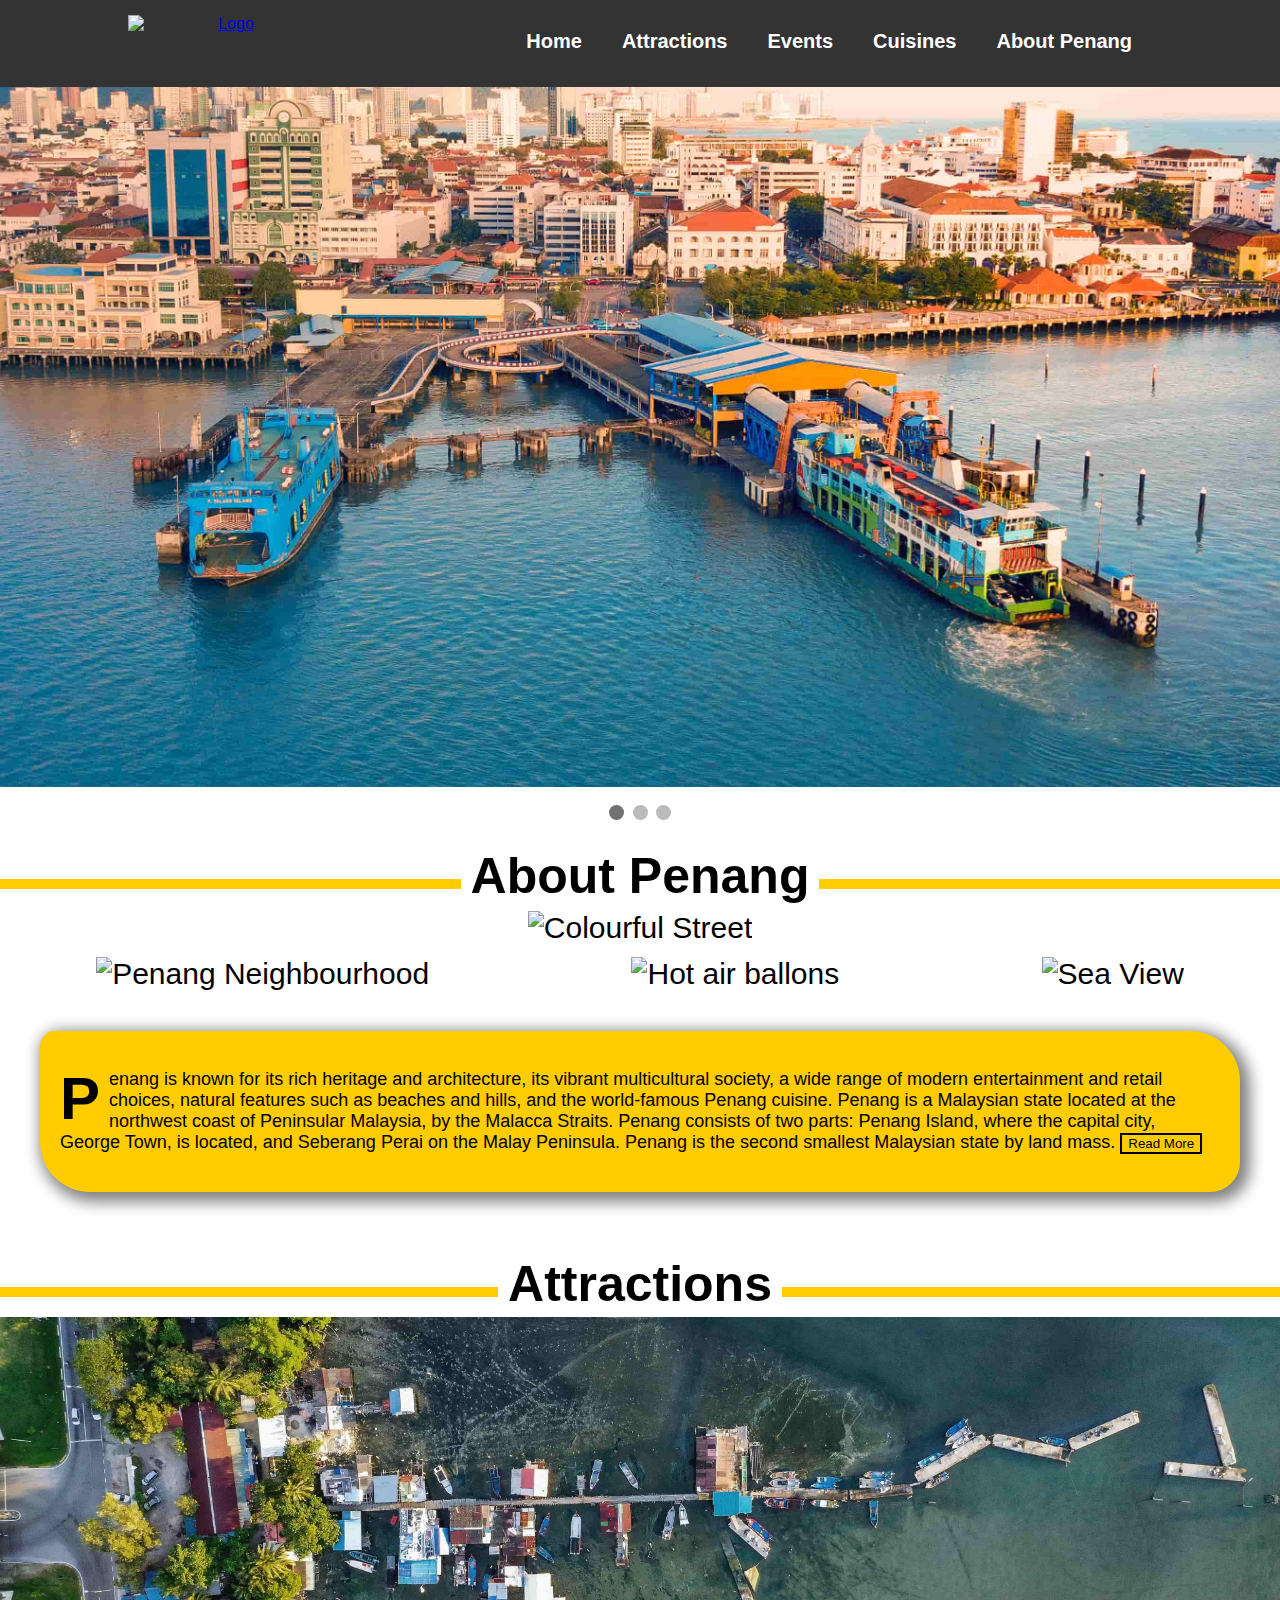
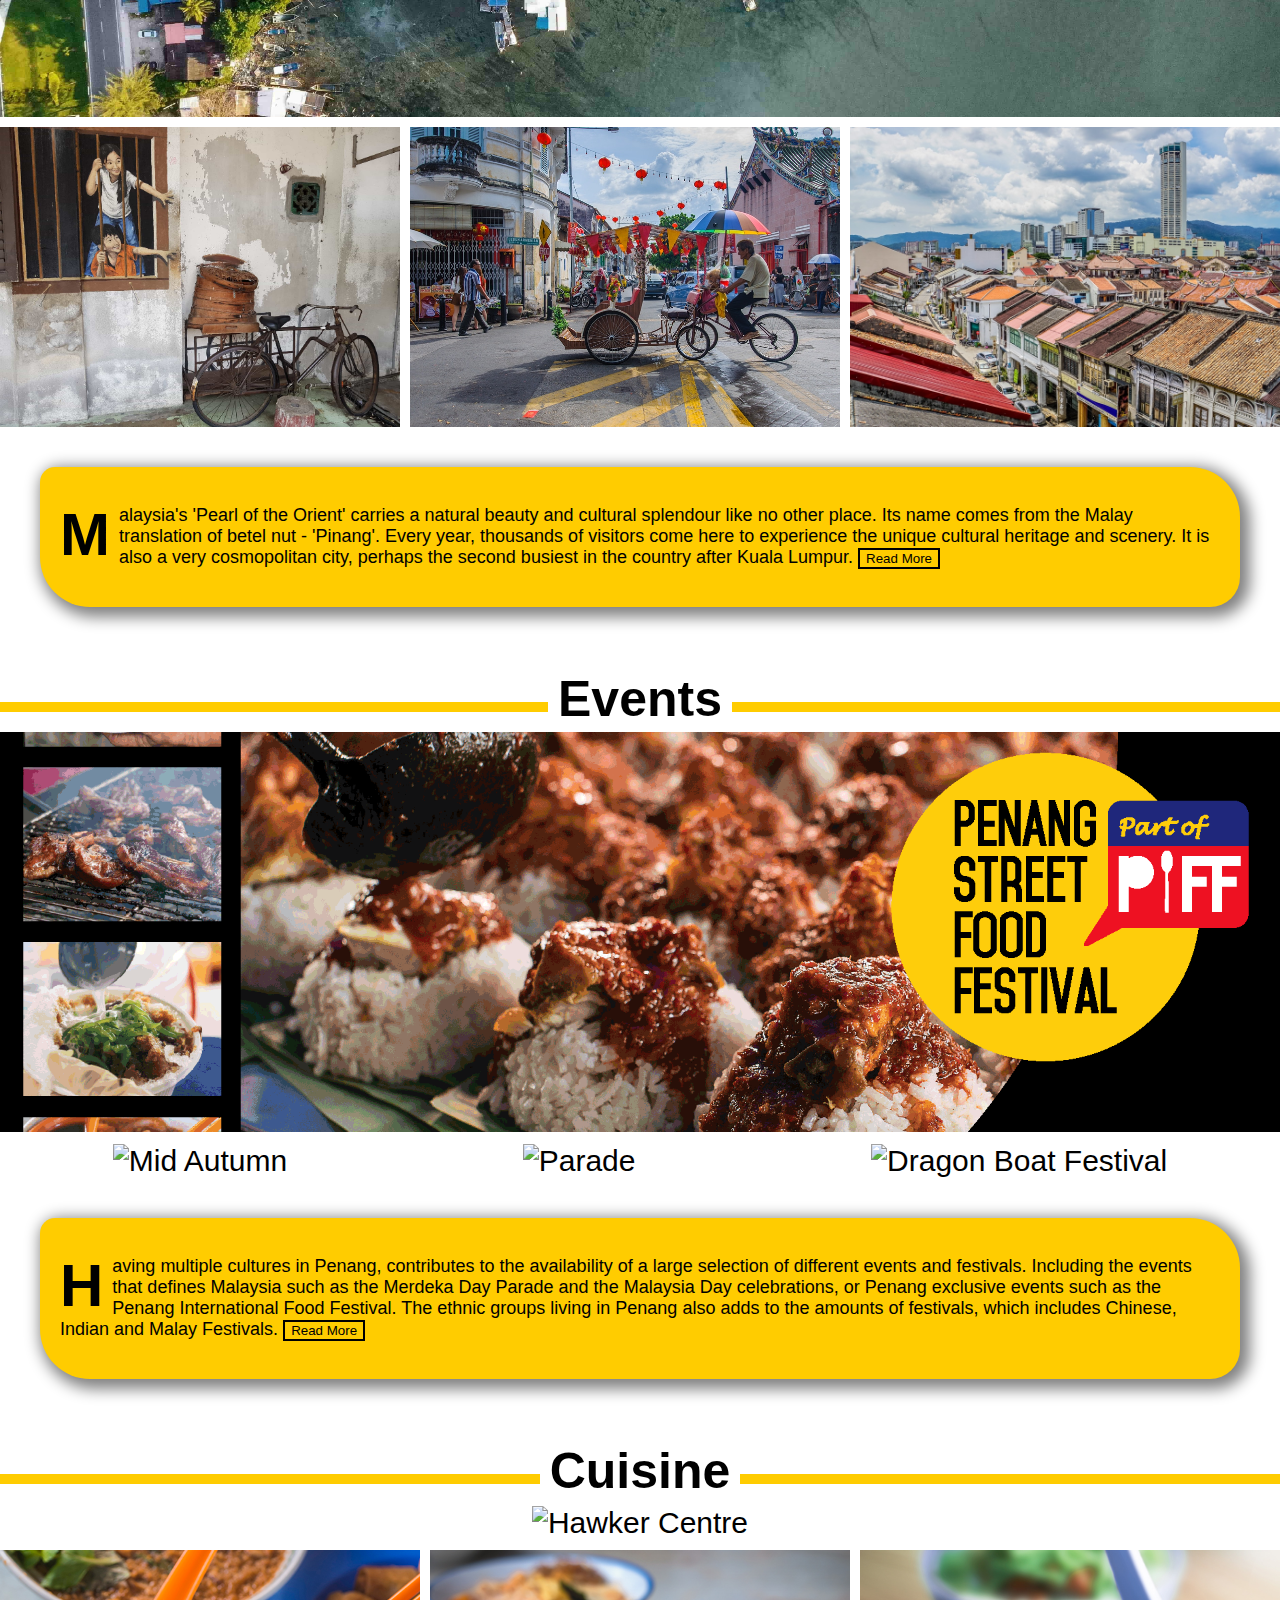
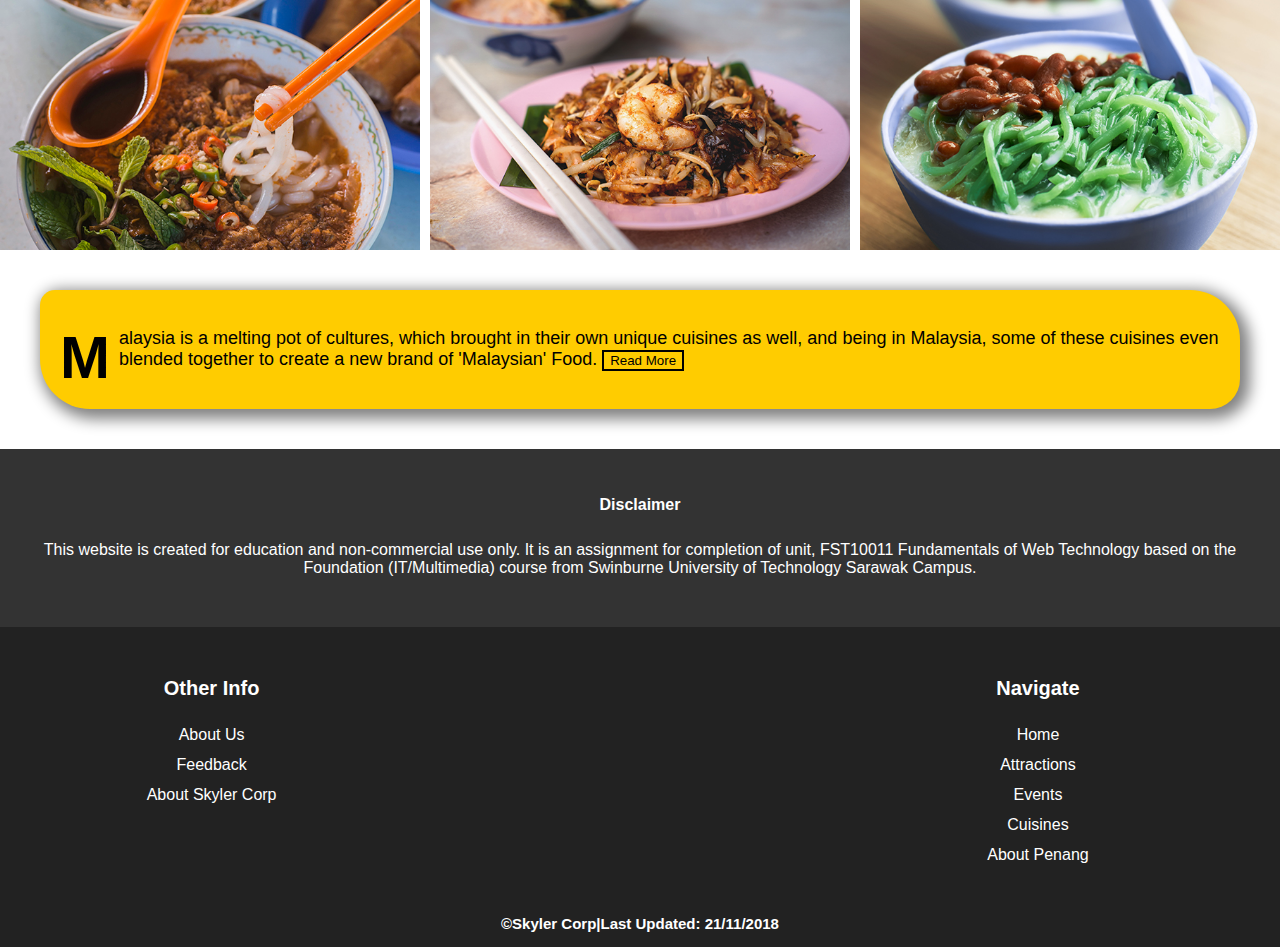
==== Web Assignment/index.html @ c145edc9 "change images and styling" ====
<!DOCTYPE html>
<html lang="en">

<head>
    <!-- Description: FST10011 Fundamentals of Web Technology: Web Development Assignments -->
    <!-- Authors: Khaw Wei Jin, Mozes Ong, Wong Jun Jie -->
    <!-- Date: -->
    <!-- Validated: -->

    <meta charset="utf-8">
    <meta name="author" content="Khaw Wei Jin, Mozes Ong, Wong Jun Jie">
    <meta name="description" content="">
    <meta name="keywords" content="">
    <title>Penang Global Tourism</title>
    <link rel="stylesheet" type="text/css" href="style.css">
</head>

<body>
    <header>
        <div class="nav_container">
            <div class="logo_container">
                <a href="index.html">
                    <img src="images/logo.png" alt="Logo" class="logo">
                </a>
            </div>
            <nav>
                <ul>
                    <li><a href="index.html">Home</a></li>
                    <li><a href="attractions.html">Attractions</a></li>
                    <li><a href="events.html">Events</a></li>
                    <li><a href="cuisine.html">Cuisines</a></li>
                    <li><a href="about_penang.html">About Penang</a></li>
                </ul>
            </nav>
        </div>
    </header>
    <article>
        <div class="slideshow-container">

            <div class="mySlides fade">
                <img src="images/DJI_0076-HDR (1)-min (1).jpg" alt="Penang Banner" class="slide_image">
            </div>

            <div class="mySlides fade">
                <img src="images/Komtar sunset  (1 of 1)-min (1).jpg" alt="penang bridge" class="slide_image">
            </div>

            <div class="mySlides fade">
                <img src="images/tze-han-1154060-unsplash.jpg" alt="drone view" class="slide_image">
            </div>

        </div>
        <br>

        <div style="text-align:center">
            <span class="dot"></span>
            <span class="dot"></span>
            <span class="dot"></span>
        </div>


        <!-- ABOUT PENANG -->

        <div>
            <h1 class="headingLine"><span>About Penang</span></h1>
        </div>

        <!-- Grid: -->
        <div class="grid-container">
            <div class="item1">
                <img src="images/colorful.jpg" alt="Colourful Street" class="banner_image">
            </div>
            <div class="item2">
                <img src="images/Penang%20Neighbourhood.jpg" alt="Penang Neighbourhood" class="banner_image2">
            </div>
            <div class="item2">
                <img src="images/Hot%20Air%20Balloons.jpg" alt="Hot air ballons" class="banner_image2">
            </div>
            <div class="item2">
                <img src="images/Sea%20View.jpg" alt="Sea View" class="banner_image2">
            </div>

        </div>

        <div class="about_penang_text_container">
            <div class="about_penang_text">
                <p>
                    Penang is known for its rich heritage and architecture, its vibrant multicultural society, a wide range of modern entertainment and retail choices, natural features such as beaches and hills, and the world-famous Penang cuisine. Penang is a Malaysian state located at the northwest coast of Peninsular Malaysia, by the Malacca Straits. Penang consists of two parts: Penang Island, where the capital city, George Town, is located, and Seberang Perai on the Malay Peninsula. Penang is the second smallest Malaysian state by land mass.
                    <!-- <a href="about_penang.html"><em>Read More...</em></a>-->

                    <a href="about_penang.html">
                        <button class="button button1">Read More</button>
                    </a>
                </p>
            </div>

        </div>




        <!-- ATTRACTIONS -->

        <div>
            <h1 class="headingLine"><span>Attractions</span></h1>
        </div>



        <!-- Grid: -->
        <div class="grid-container">
            <div class="item1">
                <img src="images/tze-han-1154060-unsplash.jpg" alt="Dock View" class="banner_image">
            </div>
            <div class="item2">
                <img src="images/Street%20art%20kids.jpg" alt="Street Art" class="banner_image2">
            </div>
            <div class="item2">
                <img src="images/Trishaw.jpg" alt="Trishaw" class="banner_image2">
            </div>
            <div class="item2">
                <img src="images/george-town-georgetown-old-town-penang-island-malaysia-30.jpg" alt="City View" class="banner_image2">
            </div>

        </div>



        <div class="about_penang_text_container">
            <div class="about_penang_text">
                <p>
                    Malaysia's 'Pearl of the Orient' carries a natural beauty and cultural splendour like no other place. Its name comes from the Malay translation of betel nut - 'Pinang'. Every year, thousands of visitors come here to experience the unique cultural heritage and scenery. It is also a very cosmopolitan city, perhaps the second busiest in the country after Kuala Lumpur.
                    <!--                    <a href="about_penang.html"><em>Read More...</em></a>-->

                    <a href="attractions.html">
                        <button class="button button1">Read More</button>
                    </a>


                </p>
            </div>
        </div>
        <!-- Events -->
        <div>
            <h1 class="headingLine"><span>Events</span></h1>
        </div>
        <!-- Grid: -->
        <div class="grid-container">
            <div class="item1">
                <img src="images/PIFF.jpg" alt="PIFF" class="banner_image">
            </div>
            <div class="item2">
                <img src="images/midautumn4.jpg" alt="Mid Autumn" class="banner_image2">
            </div>
            <div class="item2">
                <img src="images/pgmain_18a_3008_pbh_1.JPG" alt="Parade" class="banner_image2">
            </div>
            <div class="item2">
                <img src="images/Penang-International-Dragon-Boat-Festival_WEB-1.jpg" alt="Dragon Boat Festival" class="banner_image2">
            </div>

        </div>



        <div class="about_penang_text_container">
            <div class="about_penang_text">
                <p>
                    Having multiple cultures in Penang, contributes to the availability of a large selection of different events and festivals. Including the events that defines Malaysia such as the Merdeka Day Parade and the Malaysia Day celebrations, or Penang exclusive events such as the Penang International Food Festival. The ethnic groups living in Penang also adds to the amounts of festivals, which includes Chinese, Indian and Malay Festivals.
                    <!--                    <a href="about_penang.html"><em>Read More...</em></a>-->

                    <a href="events.html">
                        <button class="button button1">Read More</button>
                    </a>


                </p>
            </div>
        </div>
        <!-- Cuisine -->
        <div>
            <h1 class="headingLine"><span>Cuisine</span></h1>
        </div>
        <!-- Grid: -->
        <div class="grid-container">
            <div class="item1">
                <img src="images/gurney-drive-street-food-penang-59e9aa52d088c00011c80b3e.jpg" alt="Hawker Centre" class="banner_image">
            </div>
            <div class="item2">
                <img src="images/Penang_FoodLifestyle_FB_AssamLaksa.jpg" alt="Asam Laksa" class="banner_image2">
            </div>
            <div class="item2">
                <img src="images/Penang_FoodLifestyle_FB_CharKueyTeow.jpg" alt="CharKueyTeow" class="banner_image2">
            </div>
            <div class="item2">
                <img src="images/Penang_FoodLifestyle_FB_Chendol.jpg" alt="Cendol" class="banner_image2">
            </div>
        </div>



        <div class="about_penang_text_container">
            <div class="about_penang_text">
                <p>
                    Malaysia is a melting pot of cultures, which brought in their own unique cuisines as well, and being in Malaysia, some of these cuisines even blended together to create a new brand of 'Malaysian' Food.
                    <a href="cuisine.html">
                        <button class="button button1">Read More</button>
                    </a>


                </p>
            </div>
        </div>

        <script>
            var slideIndex = 0;
            showSlides();

            function showSlides() {
                var i;
                var slides = document.getElementsByClassName("mySlides");
                var dots = document.getElementsByClassName("dot");
                for (i = 0; i < slides.length; i++) {
                    slides[i].style.display = "none";
                }
                slideIndex++;
                if (slideIndex > slides.length) {
                    slideIndex = 1
                }
                for (i = 0; i < dots.length; i++) {
                    dots[i].className = dots[i].className.replace(" active", "");
                }
                slides[slideIndex - 1].style.display = "block";
                dots[slideIndex - 1].className += " active";
                setTimeout(showSlides, 2000); // Change image every 2 seconds
            }

        </script>


    </article>
    <div class="disclaimer">
        <h5>Disclaimer</h5>
        <p class="disclaimer">
            This website is created for education and non-commercial use only.
            It is an assignment for completion of unit,
            FST10011 Fundamentals of Web Technology based on the Foundation (IT/Multimedia) course from Swinburne University of Technology Sarawak Campus.
        </p>
    </div>
    <footer>
        <div class="footer-grid">
            <div class="footeritem1">
                <p>Other Info</p>
                <ul class="toes">
                    <li><a href="about.html">About Us</a></li>
                    <li><a href="feedback.html">Feedback</a></li>
                    <li><a href="skyler_corp.html">About Skyler Corp</a></li>
                </ul>
            </div>
            <div class="footeritem2">
                <p>Navigate</p>
                <ul class="foot">
                    <li><a href="index.html">Home</a></li>
                    <li><a href="attractions.html">Attractions</a></li>
                    <li><a href="events.html">Events</a></li>
                    <li><a href="cuisine.html">Cuisines</a></li>
                    <li><a href="about_penang.html">About Penang</a></li>
                </ul>
            </div>
        </div>
        <p class="copyright">&copy;Skyler Corp|Last Updated: 21/11/2018</p>
    </footer>
</body>

</html>
---- Web Assignment/style.css ----
@font-face {
    font-family: Raleway;
    src: url(fonts/Raleway-Regular.ttf);
}

body {
    margin: 0;
    padding: 0;
    background-color: white;
    color: black;
    overflow-x: hidden;
    font-family: Raleway, sans-serif;

}

p.about {
    margin-left: 20px;
    margin-right: 20px;
}

nav a {
    color: black;
    text-decoration: none;
    font-weight: bold;
}

/*Disclaimer*/
h5 {
    text-align: center;
    color: white;
    font-size: 16px;
}

p.disclaimer {
    text-align: center;
    margin: 0 20px;
    color: white;
}
div.disclaimer{
    background-color: #333;
    padding: 20px;
    padding-bottom: 50px;
}
/* NAV BAR */
header {}


/* TITLE */
.headingLine {
    width: 100%;
    text-align: center;
    border-bottom: 10px solid #ffcc00;
    line-height: 0.1em;
    margin: 10px 0 20px;
    padding-top: 40px;
}

h1 span {
    background: #fff;
    padding: 0 10px;
}



.nav_container {
    /*    padding: 10px;*/
    /*    align-content: center;*/
    align-items: center;
    /*    text-align: center;*/
    /*  background-color: yellow;*/
    background-color: #333;
    margin: auto;
    text-align: center;
    width: 100%;
    padding-left: 10%;
    padding-right: 10%;
    display: block;

    /*
    padding-left: 100px;
    padding-right: 100px;
*/
}

.logo_container {
    padding-top: 15px;
    margin: auto;
    float: left;
    width: 20%;
    /*    padding-left: 250px;*/
    /*    text-align: center;*/
}

/*
.nav_list{
    width: 50%; 
}
*/
.logo {
    width: 200px;
    text-align: center;
    display: block;
}

nav {
    padding-top: 10px;
    /*    padding: 20px;*/
    /*    width: 100%;*/
    height: auto;
    /*    margin: 0 auto;*/
    list-style: none;
    /*    text-align: center;*/
    /*    background-color: #333;*/
    text-align: right;

}

nav ul {
    display: inline-block;
    list-style-type: none;
    margin: 0;
    padding-bottom: 10px;
    overflow: hidden;
    display: inline-block;
    /*    width: 80%;*/
    text-align: center;
    /*    background-color: aqua;*/
    /*    background-color: #333;*/
}

nav li {
    float: left;
    align-self: stretch;
    margin: 0 auto;
    text-align: center;
    font-size: 20px;
}

nav li a {
    display: block;
    color: white;
    text-align: center;
    padding: 20px;
    text-decoration: none;
    /*    align-self: stretch;*/
}

/* Change the link color to #111 (black) on hover */
nav li a:hover {
    color: #ffcc00;
    background-color: #333;
}

/************ Slideshow **********/
* {
    box-sizing: border-box;
}



.mySlides {
    display: none;
}

img {
    vertical-align: middle;
}

/* Slideshow container */
.slideshow-container {
    display: inline-block;
    /*    display: block;*/
    max-width: 100000px;
    /*    position: inherit;*/
    /*    position: relative;*/
    margin: auto;
/*    height: 90%;*/

}

/* Caption text */
.text {
    color: #f2f2f2;
    font-size: 15px;
    padding: 8px 12px;
    position: absolute;
    bottom: 8px;
    width: 100%;
    text-align: center;
}

/* Number text (1/3 etc) */
.numbertext {
    color: #f2f2f2;
    font-size: 12px;
    padding: 8px 12px;
    position: absolute;
    top: 0;
}

/* The dots/bullets/indicators */
.dot {
    height: 15px;
    width: 15px;
    margin: 0 2px;
    background-color: #bbb;
    border-radius: 50%;
    display: inline-block;
    transition: background-color 0.6s ease;
}

.active {
    background-color: #717171;
}

/* Fading animation */
/*
.fade {
    -webkit-animation-name: fade;
    -webkit-animation-duration: 1.5s;
    animation-name: fade;
    animation-duration: 1.5s;
}
*/

@-webkit-keyframes fade {
    from {
        opacity: .4
    }

    to {
        opacity: 1
    }
}

@keyframes fade {
    from {
        opacity: .4
    }

    to {
        opacity: 1
    }
}

/* On smaller screens, decrease text size */
@media only screen and (max-width: 300px) {
    .text {
        font-size: 11px
    }
}


.slideshow-container {
    width: 100%;
    height: auto;
    display: block;
}

.slide_image {
    width: 100%;
    height: 700px;
    object-fit: cover;
}

.banner_image {
    position: relative;
    width: 100%;
    height: 400px;
    object-fit: cover;

}

.banner_image2 {
    position: relative;
    width: 100%;
    height: 300px;
    object-fit: cover;
}


/*ABOUT PENANG STYPE*/
div h1 {
    text-align: center;
    text-decoration-color: gray;
    font-size: 50px;
}
ul.funfact{
    font-size: 20px;
    line-height: 30px;
}
/*GRID CSS*/
.grid-container {
    display: grid;
    grid-template-columns: auto auto auto;
    grid-gap: 10px;
    /*  background-color: #2196F3;*/

}

.grid-container > div {
    background-color: rgba(255, 255, 255, 0.8);
    text-align: center;
    font-size: 30px;
}

.item1 {
    grid-column-start: 1;
    grid-column-end: 4;
}

/*image collage*/
.row {
    display: flex;
    flex-wrap: wrap;
    padding: 0 4px;
}

/* Create two equal columns that sits next to each other */
.column {
    flex: 50%;
    padding: 0 4px;
}

.column img {
    margin-top: 8px;
    vertical-align: middle;
}

/*Dropcap about Penang paragraph*/
.about_penang_text p:first-letter {
    float: left;
    font-size: 60px;
    line-height: 1;
    font-weight: bold;
    margin-right: 9px;
}

.about_penang_text p {
    font-size: 18px;
}


.about_penang_text_container {
    padding: 40px;
}

.button1 {
    background-color: #ffcc00;
    color: black;
    border: 2px solid black;
}

.button1:hover {
    background-color: #4885ed;
    color: white;
}



.about_penang_text {
    border-radius: 15px 50px 30px;
    background: #ffcc00;
    padding: 20px;
    margin: auto;
    box-shadow: 5px 5px 15px 5px grey;
}


/*ABOUT
PENANG PAGE*/


.parent_container {
    width: 100%;
    padding-top: 20px;
    padding: 50px;



}

.heading_text {
    text-align: left;
    font-size: 100px;
    font-weight: bold;
    float: left;
    background-color: white;
    padding: 0;
}




.about_penang_text_container_about_page :first-letter {
    clear: both;
    float: left;
    font-size: 1px;
    line-height: 100px;
    font-weight: bold;
    margin-right: 9px;
}

.about_penang_text_container_about_page {
    padding: 5%;
    clear: both;
    line-height: 30px;

}

/*
p.about_penang {
    margin-left: 20%;
    margin-right: 20%;
}
*/

/*Awards Page*/

figure.awardpage {
    text-align: center;
}



/****** THIS IS GENERAL STYLING ******/
.general-heading-style {
    width: 100%;
    text-align: center;
    border-bottom: 10px solid #ffcc00;
    line-height: 0.1em;
    margin: 10px 0 20px;
    font-family: Raleway;
    padding-top: 40px;
}

.general-heading-style span {
    background: #fff;
    padding: 0 10px;
    font-size: 3.5vw;
}


.general-heading-style2 {
    width: 100%;
    text-align: center;
    border-bottom: 10px solid #ffcc00;
    line-height: 0.1em;
    margin: 10px 0 20px;
    font-family: Raleway, sans-serif;
    padding-top: 40px;
}

.general-heading-style2 span {
    background: #fff;
    padding: 0 10px;
    font-size: 3vw;
}


.general-image {
    display: block;
    margin-left: auto;
    margin-right: auto;
    width: 50%;

}



.general-text-container {
    padding: 40px;
}


.general-text-content {
    border-radius: 15px 50px 30px;
    background: #ffcc00;
    padding: 20px;
    margin: auto;
    box-shadow: 5px 5px 15px 5px grey;
}

.general-text-content p {
    font-size: 20px;
    line-height: 30px
}







/****** END OF GENERAL STYLING ******/







/*

Landmark
img.landmark {
    padding: 5px;
    width: 500px;
}

article.landmark {
    margin-left: 10%;
    margin-right: 10%;
}
*/

/*Feedback Form*/
form{
    font-family: Roboto, sans-serif;
}
div.container {
    background-color: white;
}

article.feedback {
    margin-left: 10%;
    margin-right: 10%;
    background-color: white;
}

legend {
    font-size: 20px;
    color: black;
}

legend,
label {
    font-weight: bold;
}

fieldset {
    margin-bottom: 30px;
    border: 2px solid black;
}

td,
th {
    padding-right: 20px;
}

.slider {
    width: 100%;
}

input[type=text],
select,
textarea {
    width: 100%;
    /* Full width */
    padding: 12px;
    /* Some padding */
    border: 1px solid #ccc;
    /* Gray border */
    border-radius: 4px;
    /* Rounded borders */
    box-sizing: border-box;
    /* Make sure that padding and width stays in place */
    margin-top: 6px;
    /* Add a top margin */
    margin-bottom: 16px;
    /* Bottom margin */
    resize: vertical;
    /* Allow the user to vertically resize the textarea (not horizontally) */
}


input[type=submit] {
    background-color: #ffcc00;
    color: black;
    padding: 12px 20px;
    border: none;
    border-radius: 4px;
    cursor: pointer;
}


input[type=submit]:hover {
    background-color: #ffcc00;
}


.container {
    border-radius: 5px;
    background-color: #f2f2f2;
    padding: 20px;
}

/*About Us*/
img.tourism {
    text-align: center;
    padding: 5px;
    width: 500px;
}

article.tourism {
    margin-left: 20%;
    margin-right: 20%;
}

/*Skyler Corp */

.members-grid {
    display: grid;
    grid-template-columns: auto auto auto;
    grid-gap: 10px;
    /*    background-color: #2196F3;*/
    padding: 10px;
}

.members-grid > div {
    /*    background-color: rgba(255, 255, 255, 0.8);*/
    text-align: center;
    padding: 20px 0;
    font-size: 30px;
}

.image-member {
    position: relative;
    width: 55%;
/*    height: 20%;*/
    object-fit: cover;
    border-radius: 50%;
}

.member-name {
    font-size: 20px;
    font-weight: bold;
}

.member-description {
    font-size: 15px;
}

/*Table for About Penang*/
table.about_penang {
    margin: auto;
    text-align: center;
    border-collapse: collapse;

}

table.about_penang,
th.about_penang,
td.about_penang {
    border: 2px solid black;
}

th.about_penang,
td.about_penang {
    padding: 5px;
}

th.about_penang {
    background-color: #ffcc00;
    color: black;
}

td.about_penang {
    background-color: #222222;
    color: white;
}

/*All Footer RELATED PLEASE PUT HERE*/
footer h5 {
    color: black;
}


footer {
    background-color: #222222;
    text-align: center;
    overflow: auto;
    font-size: 20px;
}

.foot {
    font-size: 11px;
    list-style-type: none;
    text-align: center;
    padding: 0px;
    margin: auto;
}

.toes {
    font-size: 11px;
    list-style-type: none;
    text-align: center;
    padding: 0px;
    margin: auto;
}


.footer-grid {
    display: grid;
    grid-template-columns: 32% 32% 32%;
    grid-gap: 10px;
    padding: 10px;
}

.footer-grid > div {
    text-align: center;
    padding: 20px 0;
    font-size: 10px;
    display: inline-block;
}

.footeritem1 {
    grid-column-start: 1;
    grid-column-end: 1;
    text-align: center;
}

.footeritem2 {
    grid-column-start: 3;
    grid-column-end: 3;
    text-align: center;
}

footer a {
    color: white;
    text-decoration: none;
    line-height: 30px;
    font-size: 16px;
    list-style-type: disc;
    /*    padding: 10px;*/
}

footer a:hover {
    text-decoration: underline;
    color: #ffcc00;
}



footer p {
    color: white;
    font-family: Raleway, sans-serif;
    font-size: 20px;
    font-weight: bold;
}

.copyright{
    font-size: 15px;
    margin-bottom: 15px;
}
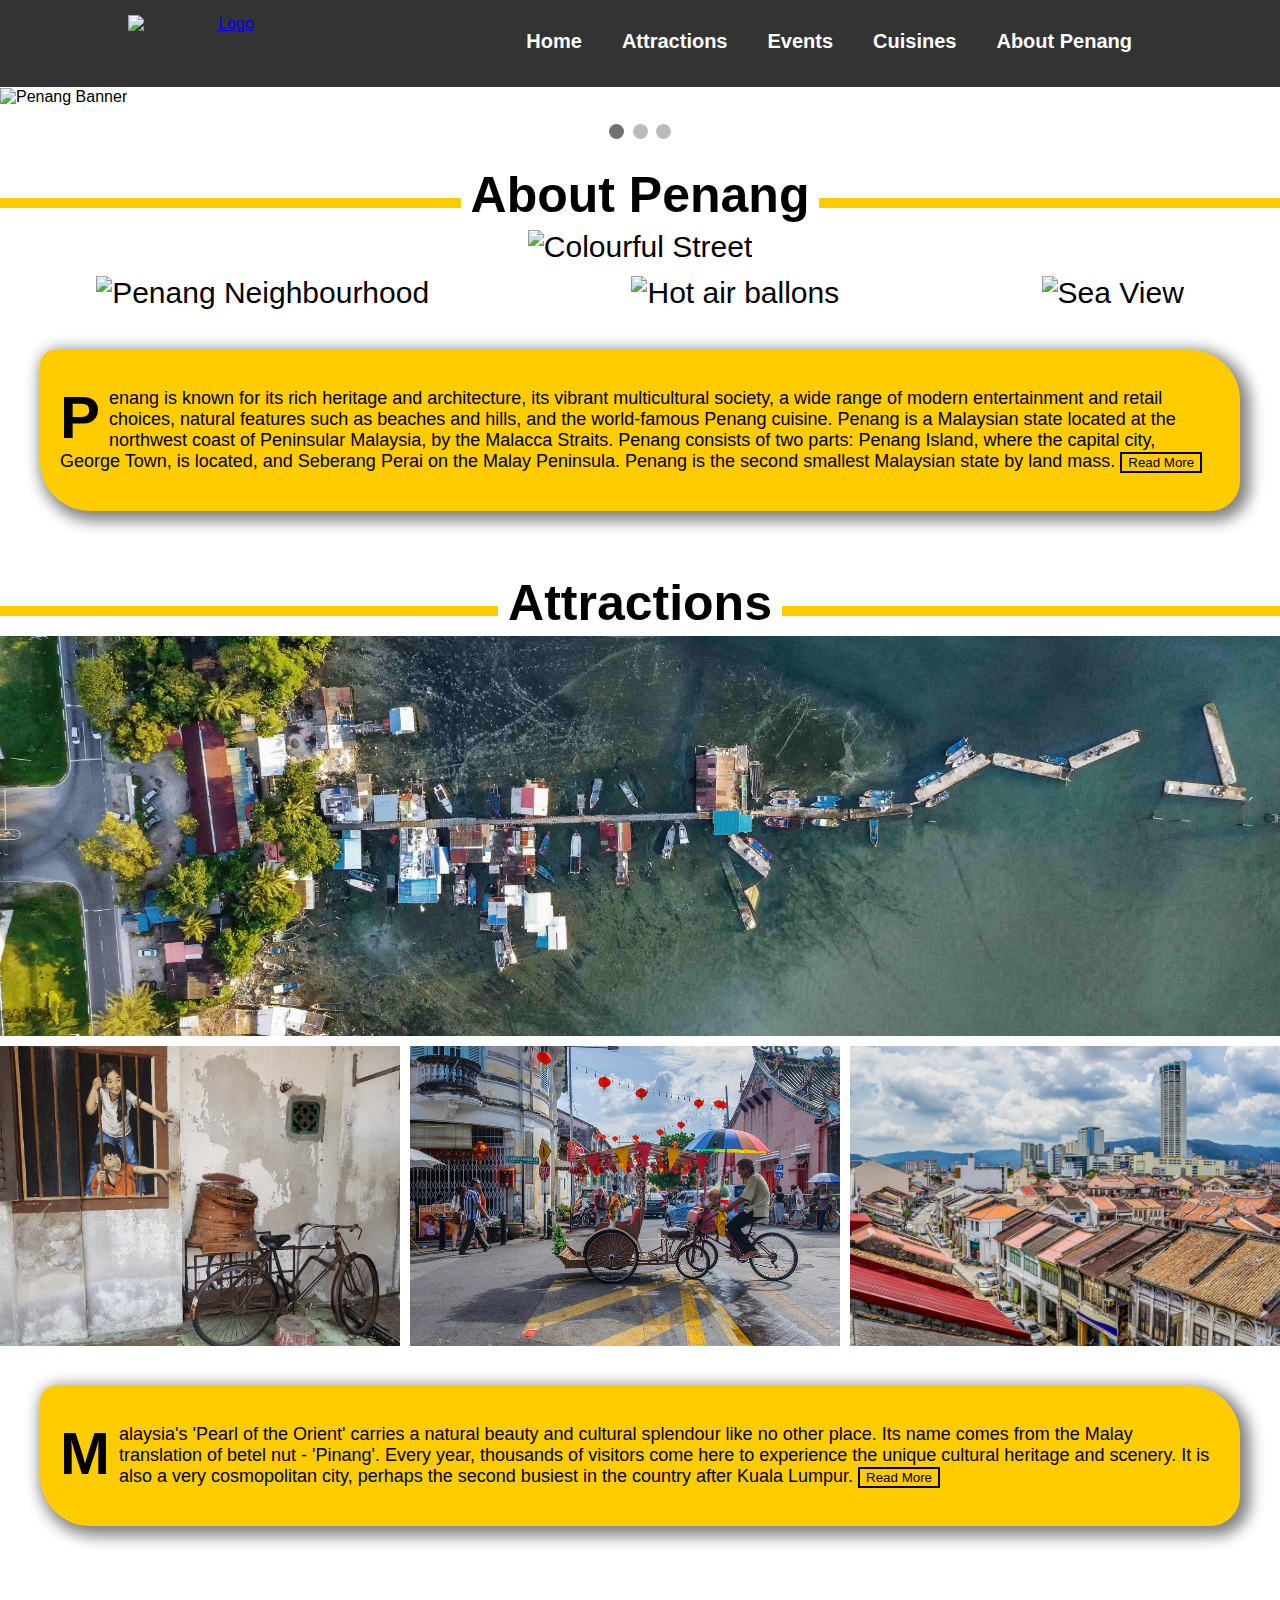
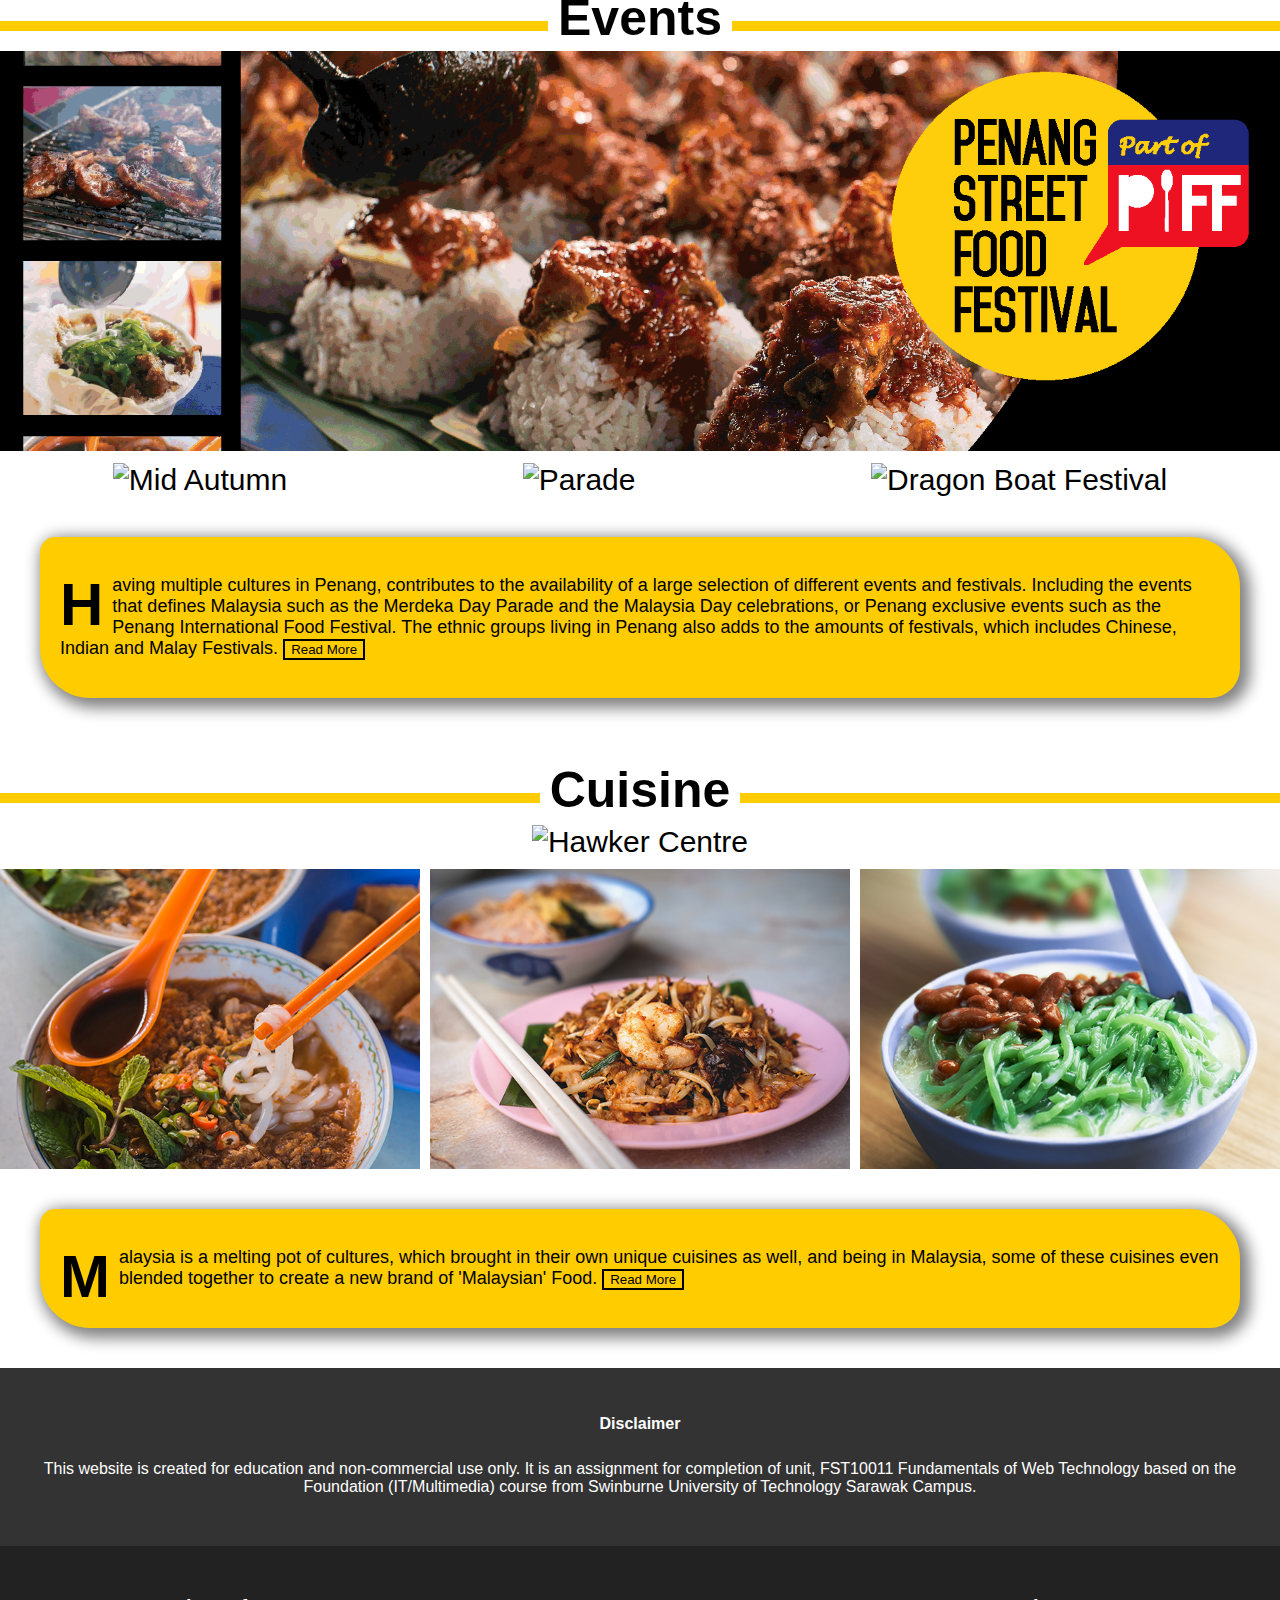
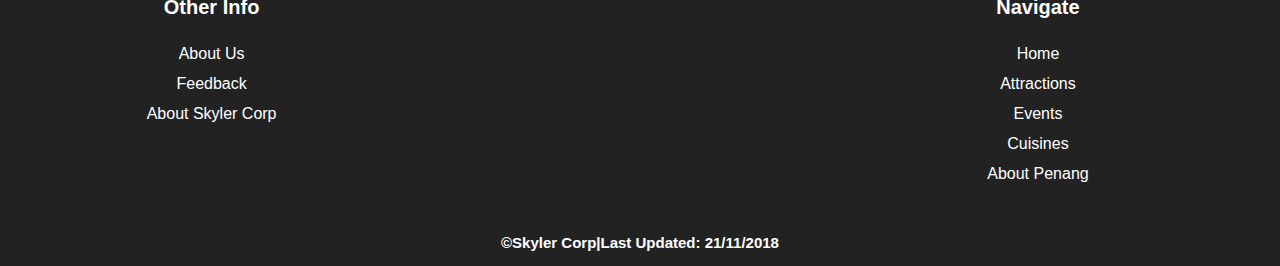
==== commit aba3fba9: "button fix validator" ====
--- a/Web Assignment/index.html
+++ b/Web Assignment/index.html
@@ -38,11 +38,11 @@
         <div class="slideshow-container">
 
             <div class="mySlides fade">
-                <img src="images/DJI_0076-HDR (1)-min (1).jpg" alt="Penang Banner" class="slide_image">
+                <img src="images/DJI_0076-HDR.jpg" alt="Penang Banner" class="slide_image">
             </div>
 
             <div class="mySlides fade">
-                <img src="images/Komtar sunset  (1 of 1)-min (1).jpg" alt="penang bridge" class="slide_image">
+                <img src="images/Komtarsunset.jpg" alt="penang bridge" class="slide_image">
             </div>
 
             <div class="mySlides fade">
@@ -88,9 +88,7 @@
                     Penang is known for its rich heritage and architecture, its vibrant multicultural society, a wide range of modern entertainment and retail choices, natural features such as beaches and hills, and the world-famous Penang cuisine. Penang is a Malaysian state located at the northwest coast of Peninsular Malaysia, by the Malacca Straits. Penang consists of two parts: Penang Island, where the capital city, George Town, is located, and Seberang Perai on the Malay Peninsula. Penang is the second smallest Malaysian state by land mass.
                     <!-- <a href="about_penang.html"><em>Read More...</em></a>-->
 
-                    <a href="about_penang.html">
-                        <button class="button button1">Read More</button>
-                    </a>
+                     <button class="button button1" onclick="location.href='about_penang.html'">Read More</button>
                 </p>
             </div>
 
@@ -132,9 +130,7 @@
                     Malaysia's 'Pearl of the Orient' carries a natural beauty and cultural splendour like no other place. Its name comes from the Malay translation of betel nut - 'Pinang'. Every year, thousands of visitors come here to experience the unique cultural heritage and scenery. It is also a very cosmopolitan city, perhaps the second busiest in the country after Kuala Lumpur.
                     <!--                    <a href="about_penang.html"><em>Read More...</em></a>-->
 
-                    <a href="attractions.html">
-                        <button class="button button1">Read More</button>
-                    </a>
+                     <button class="button button1" onclick="location.href='attractions.html'">Read More</button>
 
 
                 </p>
@@ -169,9 +165,8 @@
                     Having multiple cultures in Penang, contributes to the availability of a large selection of different events and festivals. Including the events that defines Malaysia such as the Merdeka Day Parade and the Malaysia Day celebrations, or Penang exclusive events such as the Penang International Food Festival. The ethnic groups living in Penang also adds to the amounts of festivals, which includes Chinese, Indian and Malay Festivals.
                     <!--                    <a href="about_penang.html"><em>Read More...</em></a>-->
 
-                    <a href="events.html">
-                        <button class="button button1">Read More</button>
-                    </a>
+
+                     <button class="button button1" onclick="location.href='events.html'">Read More</button>
 
 
                 </p>
@@ -203,9 +198,10 @@
             <div class="about_penang_text">
                 <p>
                     Malaysia is a melting pot of cultures, which brought in their own unique cuisines as well, and being in Malaysia, some of these cuisines even blended together to create a new brand of 'Malaysian' Food.
-                    <a href="cuisine.html">
-                        <button class="button button1">Read More</button>
-                    </a>
+
+
+                    <button class="button button1" onclick="location.href='cuisine.html'">Read More</button>
+
 
 
                 </p>
--- a/Web Assignment/style.css
+++ b/Web Assignment/style.css
@@ -22,6 +22,15 @@
     color: black;
     text-decoration: none;
     font-weight: bold;
+}
+p a{
+    color: black;
+    font-weight: bold;
+    text-decoration: none;
+}
+p a:hover{
+    color: red;
+    text-decoration: underline;
 }
 
 /*Disclaimer*/
@@ -355,6 +364,7 @@
     background-color: #4885ed;
     color: white;
 }
+
 
 
 
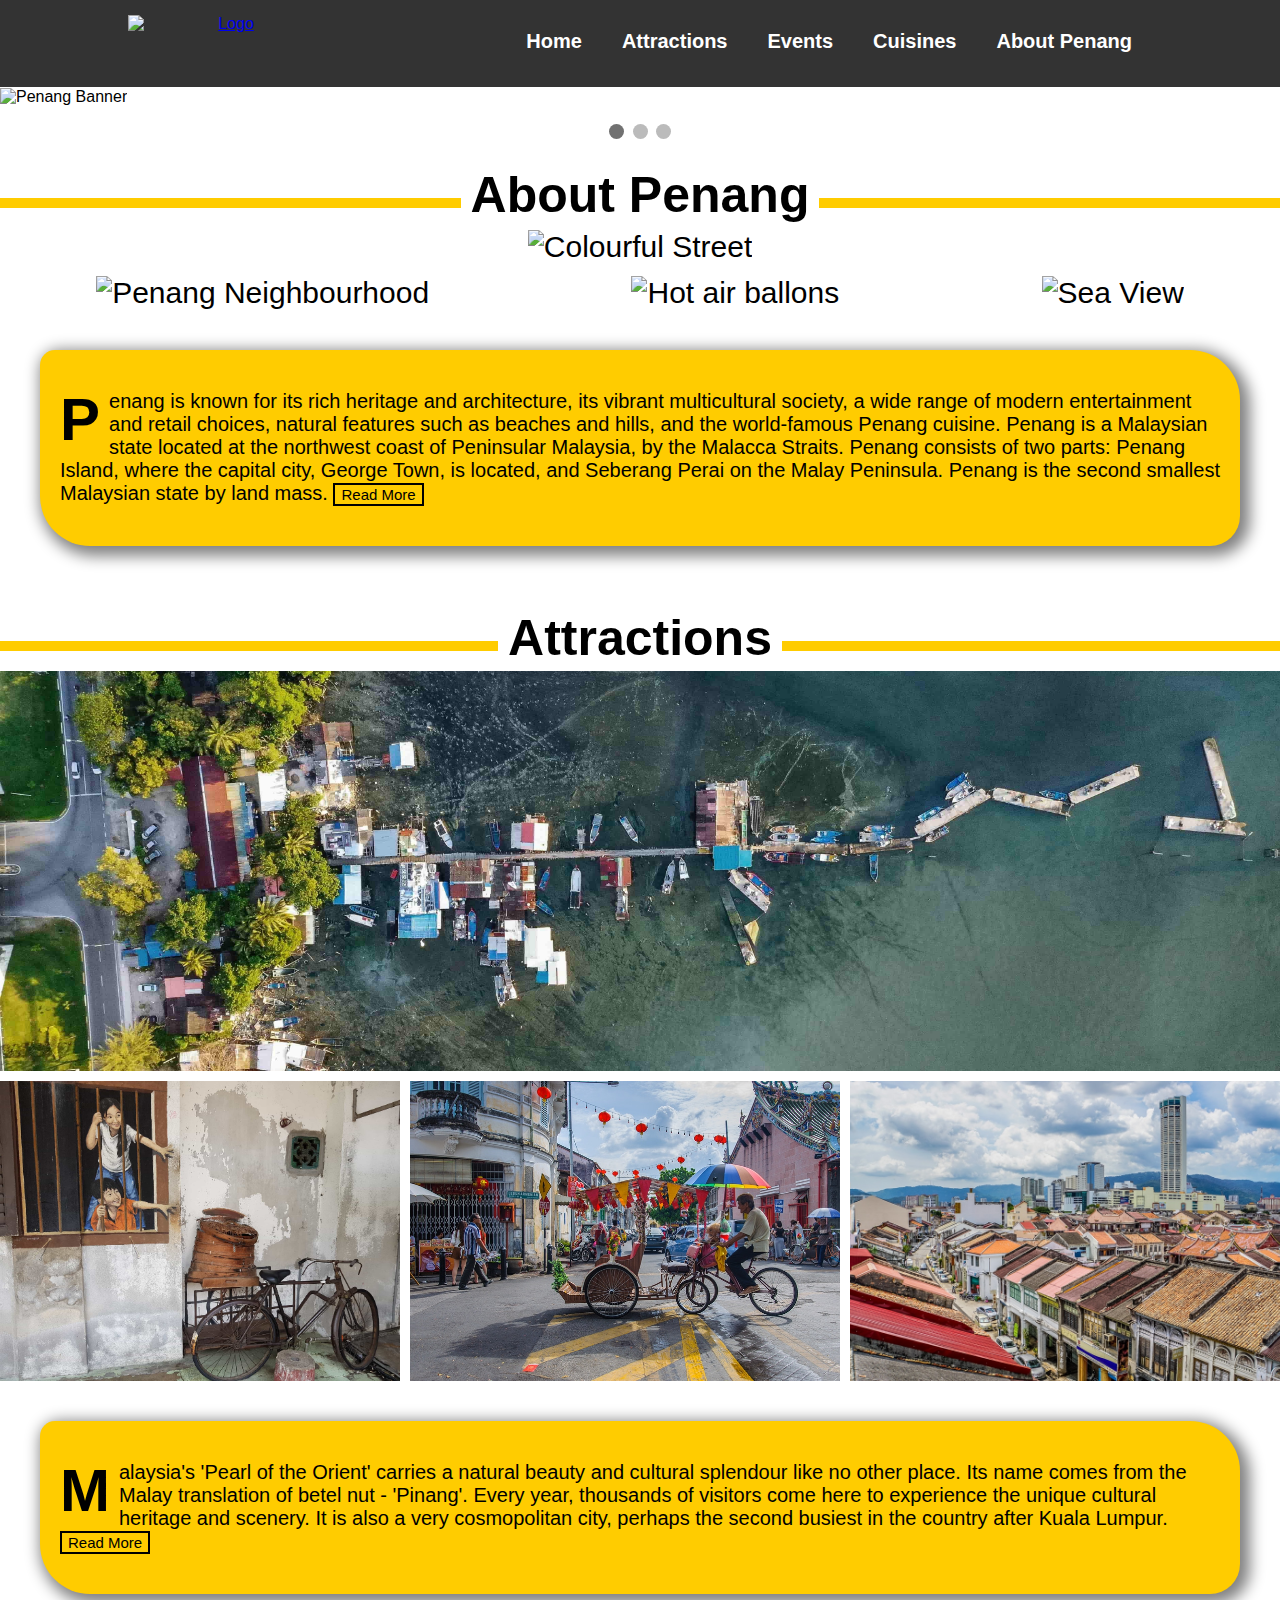
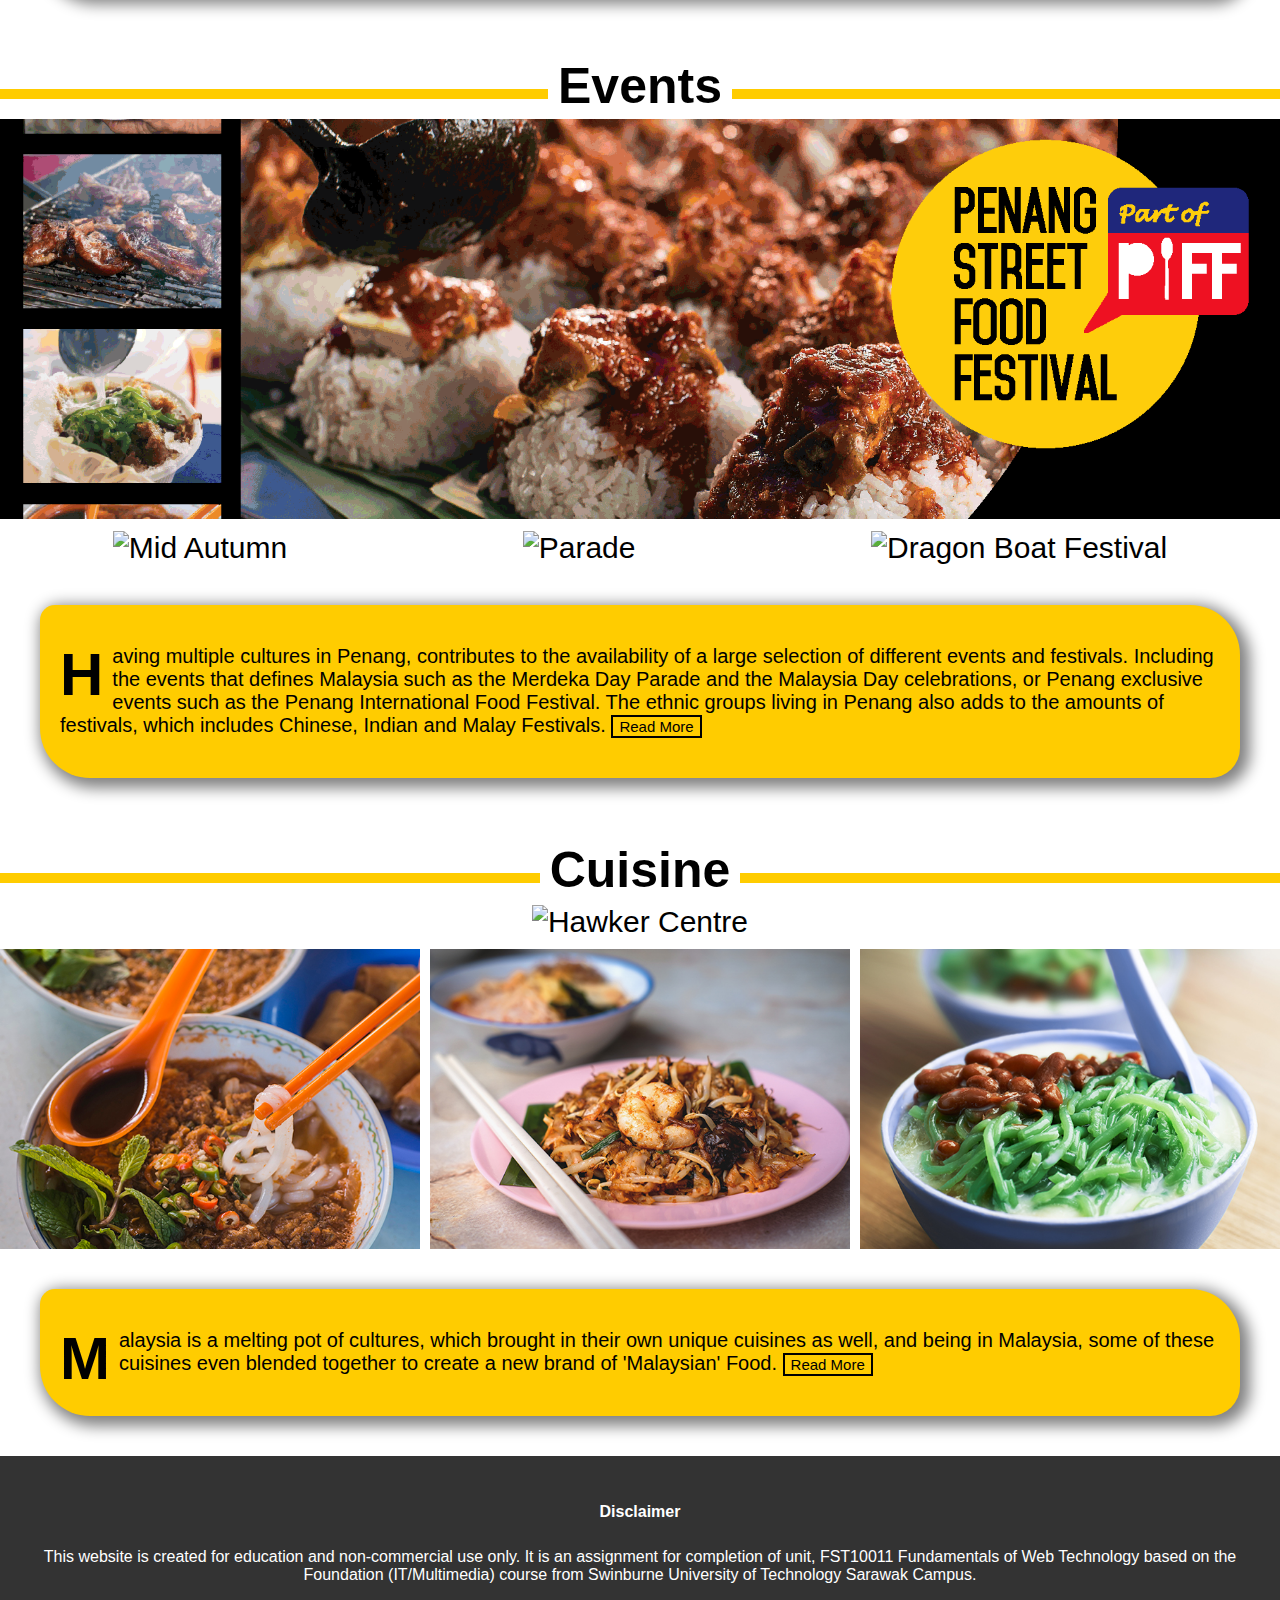
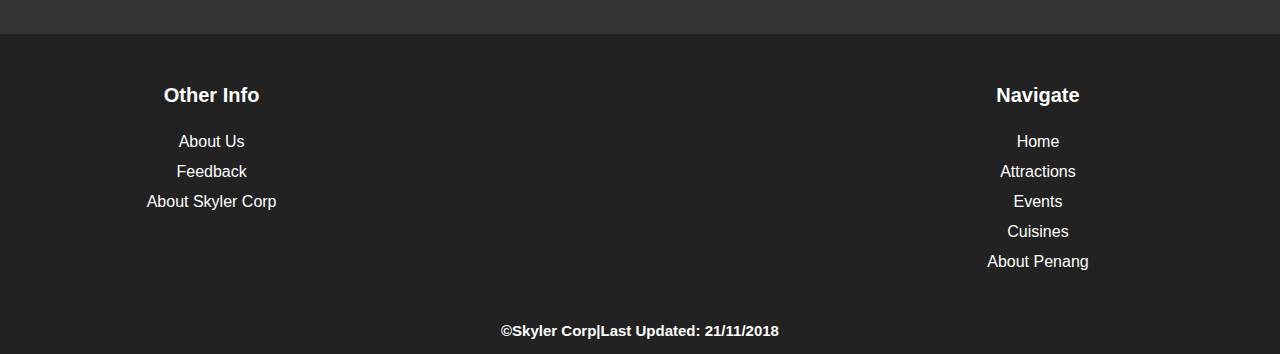
==== commit 59c32c2b: "clean redunden code" ====
--- a/Web Assignment/index.html
+++ b/Web Assignment/index.html
@@ -82,8 +82,8 @@
 
         </div>
 
-        <div class="about_penang_text_container">
-            <div class="about_penang_text">
+        <div class="index-text-container">
+            <div class="index-text">
                 <p>
                     Penang is known for its rich heritage and architecture, its vibrant multicultural society, a wide range of modern entertainment and retail choices, natural features such as beaches and hills, and the world-famous Penang cuisine. Penang is a Malaysian state located at the northwest coast of Peninsular Malaysia, by the Malacca Straits. Penang consists of two parts: Penang Island, where the capital city, George Town, is located, and Seberang Perai on the Malay Peninsula. Penang is the second smallest Malaysian state by land mass.
                     <!-- <a href="about_penang.html"><em>Read More...</em></a>-->
@@ -124,8 +124,8 @@
 
 
 
-        <div class="about_penang_text_container">
-            <div class="about_penang_text">
+        <div class="index-text-container">
+            <div class="index-text">
                 <p>
                     Malaysia's 'Pearl of the Orient' carries a natural beauty and cultural splendour like no other place. Its name comes from the Malay translation of betel nut - 'Pinang'. Every year, thousands of visitors come here to experience the unique cultural heritage and scenery. It is also a very cosmopolitan city, perhaps the second busiest in the country after Kuala Lumpur.
                     <!--                    <a href="about_penang.html"><em>Read More...</em></a>-->
@@ -159,8 +159,8 @@
 
 
 
-        <div class="about_penang_text_container">
-            <div class="about_penang_text">
+        <div class="index-text-container">
+            <div class="index-text">
                 <p>
                     Having multiple cultures in Penang, contributes to the availability of a large selection of different events and festivals. Including the events that defines Malaysia such as the Merdeka Day Parade and the Malaysia Day celebrations, or Penang exclusive events such as the Penang International Food Festival. The ethnic groups living in Penang also adds to the amounts of festivals, which includes Chinese, Indian and Malay Festivals.
                     <!--                    <a href="about_penang.html"><em>Read More...</em></a>-->
@@ -194,8 +194,8 @@
 
 
 
-        <div class="about_penang_text_container">
-            <div class="about_penang_text">
+        <div class="index-text-container">
+            <div class="index-text">
                 <p>
                     Malaysia is a melting pot of cultures, which brought in their own unique cuisines as well, and being in Malaysia, some of these cuisines even blended together to create a new brand of 'Malaysian' Food.
 
--- a/Web Assignment/style.css
+++ b/Web Assignment/style.css
@@ -325,19 +325,10 @@
     padding: 0 4px;
 }
 
-/* Create two equal columns that sits next to each other */
-.column {
-    flex: 50%;
-    padding: 0 4px;
-}
-
-.column img {
-    margin-top: 8px;
-    vertical-align: middle;
-}
-
-/*Dropcap about Penang paragraph*/
-.about_penang_text p:first-letter {
+
+
+/*Dropcap index page*/
+.index-text p:first-letter {
     float: left;
     font-size: 60px;
     line-height: 1;
@@ -345,30 +336,21 @@
     margin-right: 9px;
 }
 
-.about_penang_text p {
-    font-size: 18px;
-}
-
-
-.about_penang_text_container {
+.index-text p {
+    font-size: 20px;
+}
+
+
+.index-text-container {
     padding: 40px;
 }
 
-.button1 {
-    background-color: #ffcc00;
-    color: black;
-    border: 2px solid black;
-}
-
-.button1:hover {
-    background-color: #4885ed;
-    color: white;
-}
-
-
-
-
-.about_penang_text {
+
+
+
+
+
+.index-text {
     border-radius: 15px 50px 30px;
     background: #ffcc00;
     padding: 20px;
@@ -402,7 +384,7 @@
 
 
 
-.about_penang_text_container_about_page :first-letter {
+.index-text_container_about_page :first-letter {
     clear: both;
     float: left;
     font-size: 1px;
@@ -411,7 +393,7 @@
     margin-right: 9px;
 }
 
-.about_penang_text_container_about_page {
+.index-text_container_about_page {
     padding: 5%;
     clear: both;
     line-height: 30px;
@@ -496,6 +478,20 @@
     line-height: 30px
 }
 
+
+.button1 {
+    background-color: #ffcc00;
+    color: black;
+    border: 2px solid black;
+    font-family: Raleway, sans-serif;
+    font-size: 15px;
+     
+}
+
+.button1:hover {
+    background-color: #4885ed;
+    color: white;
+}
 
 
 
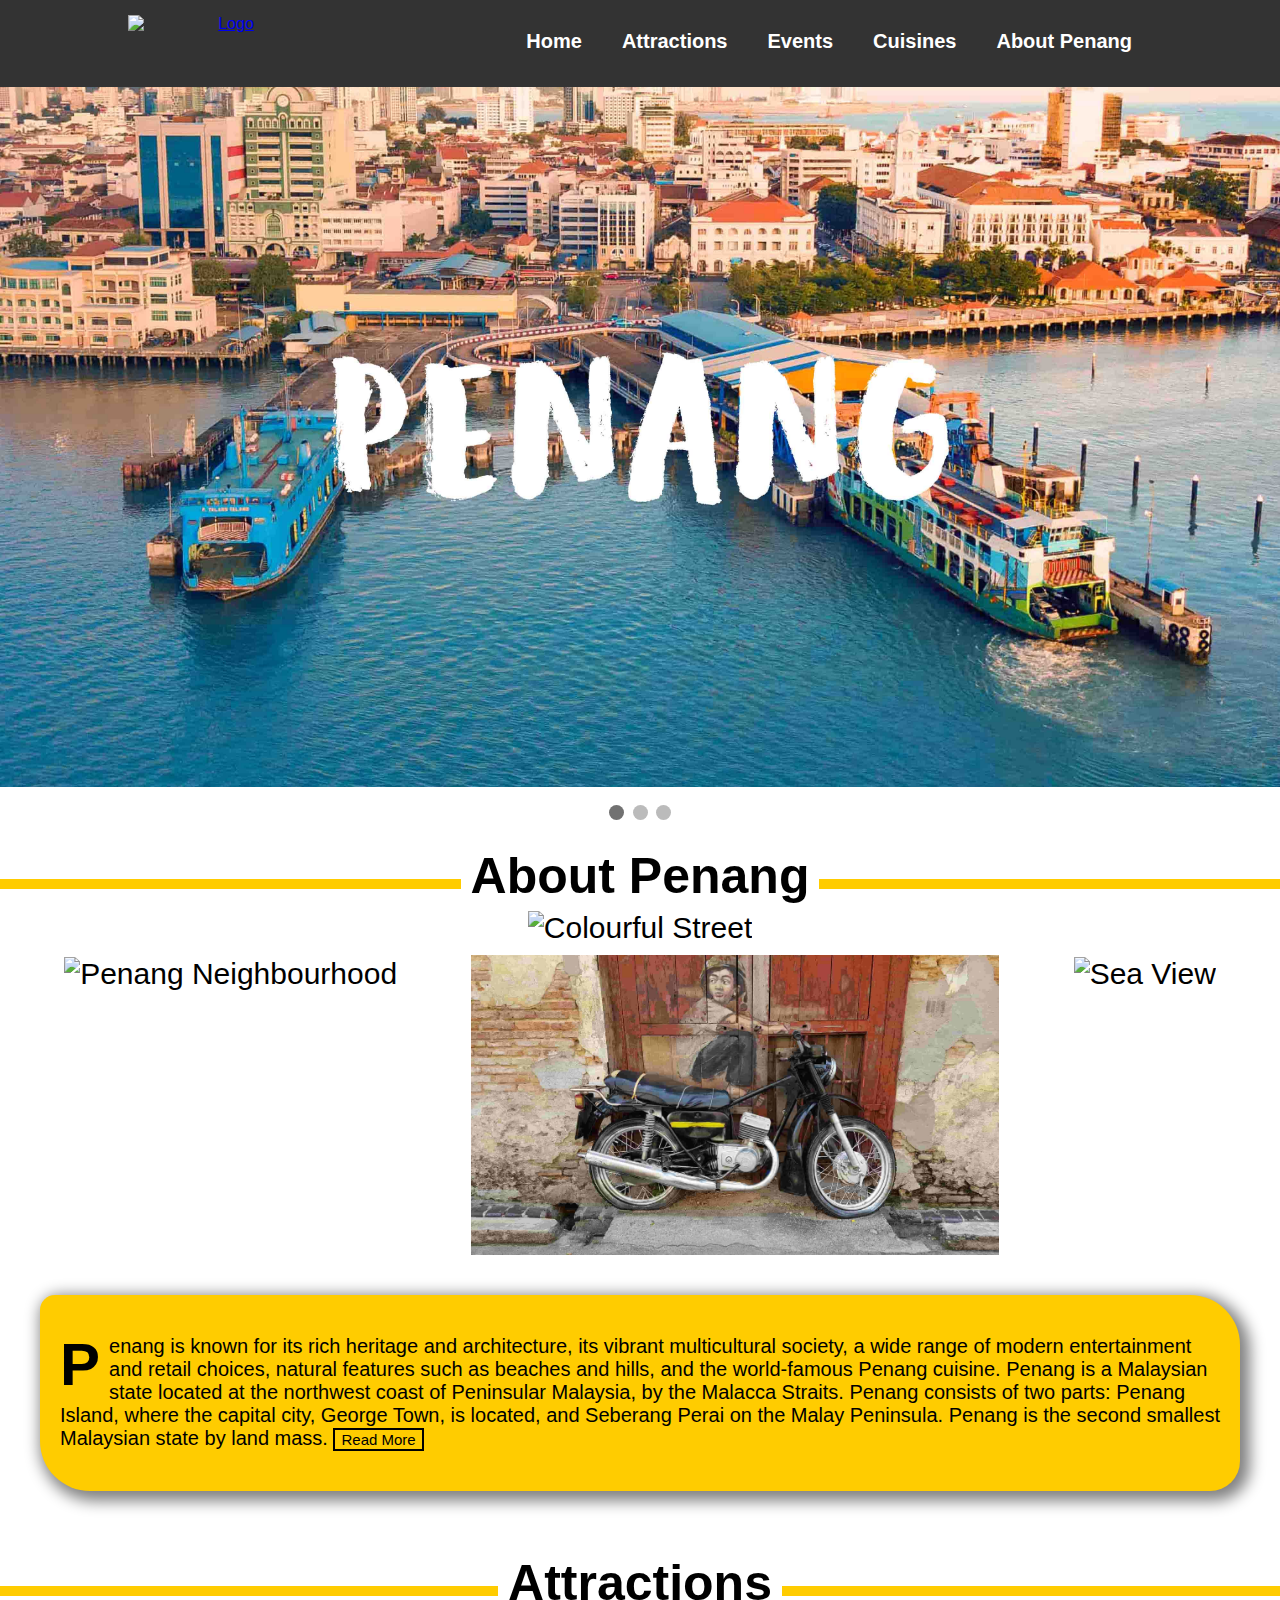
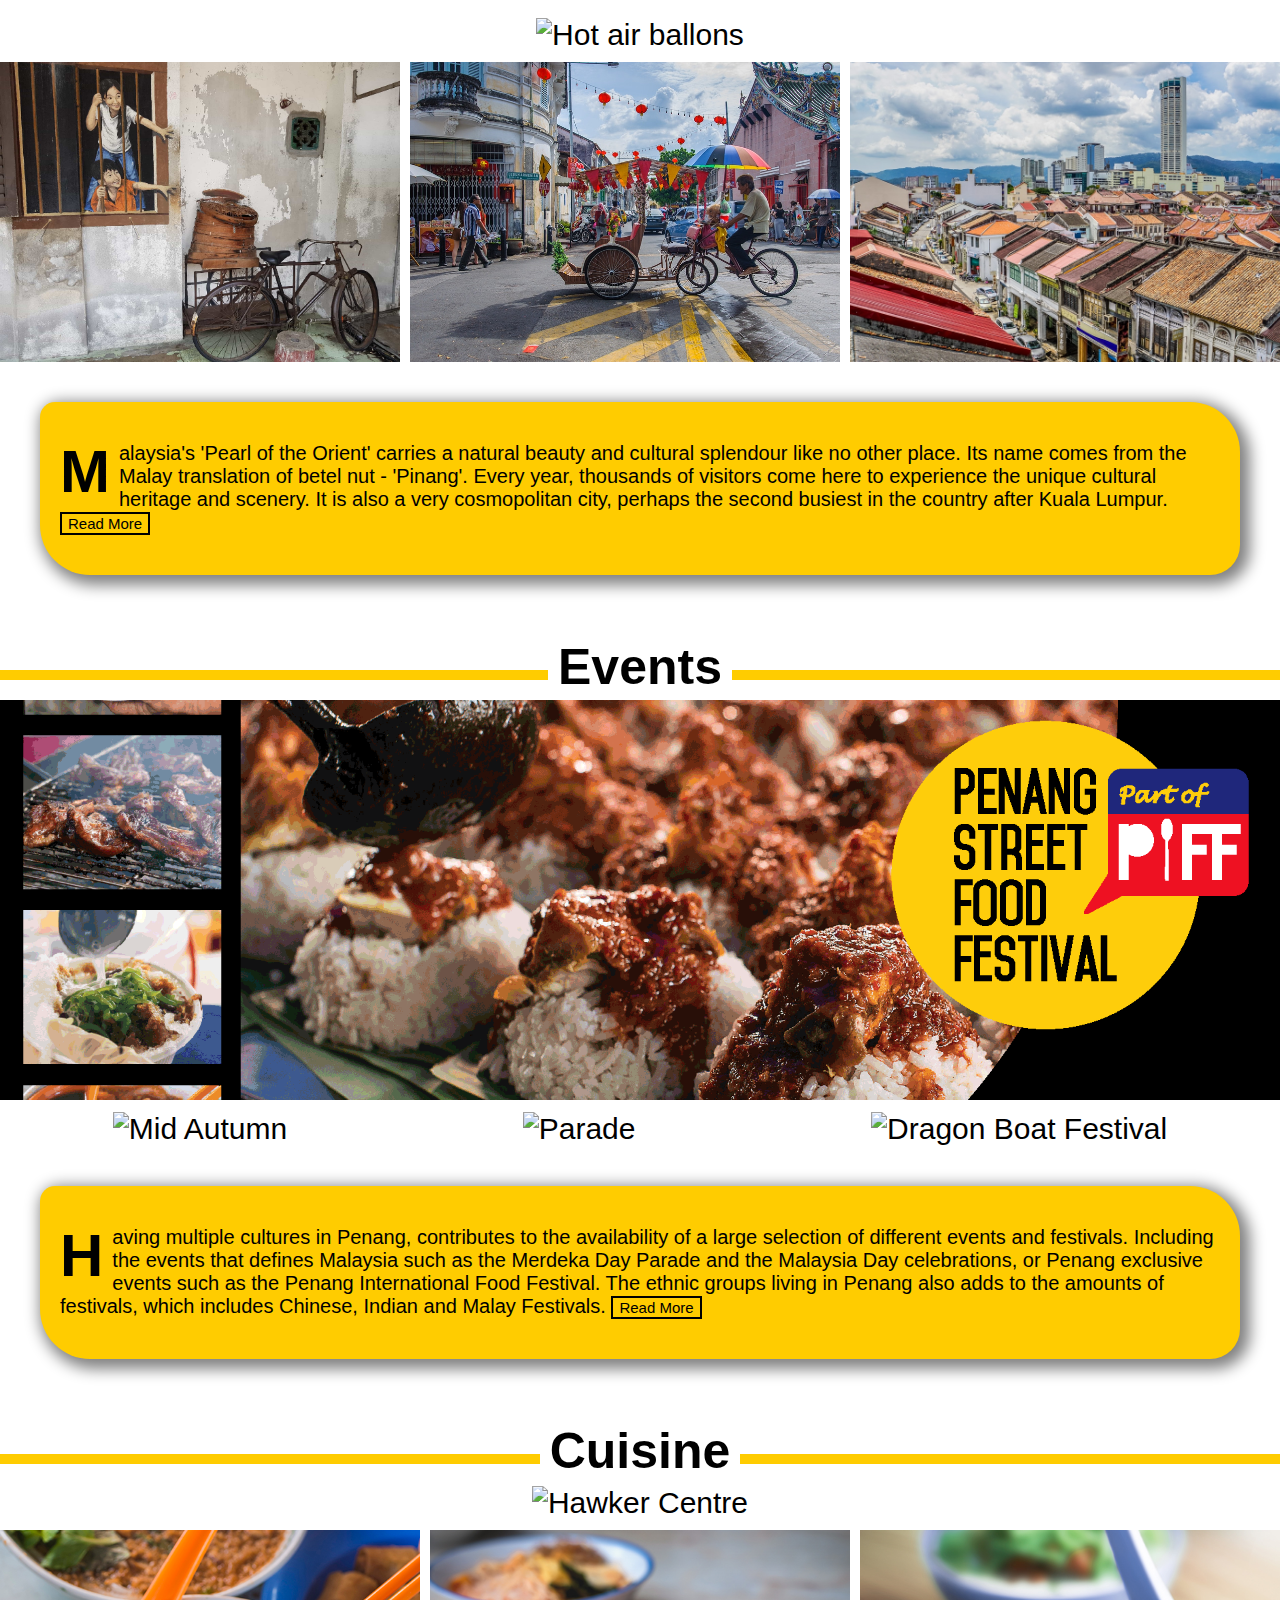
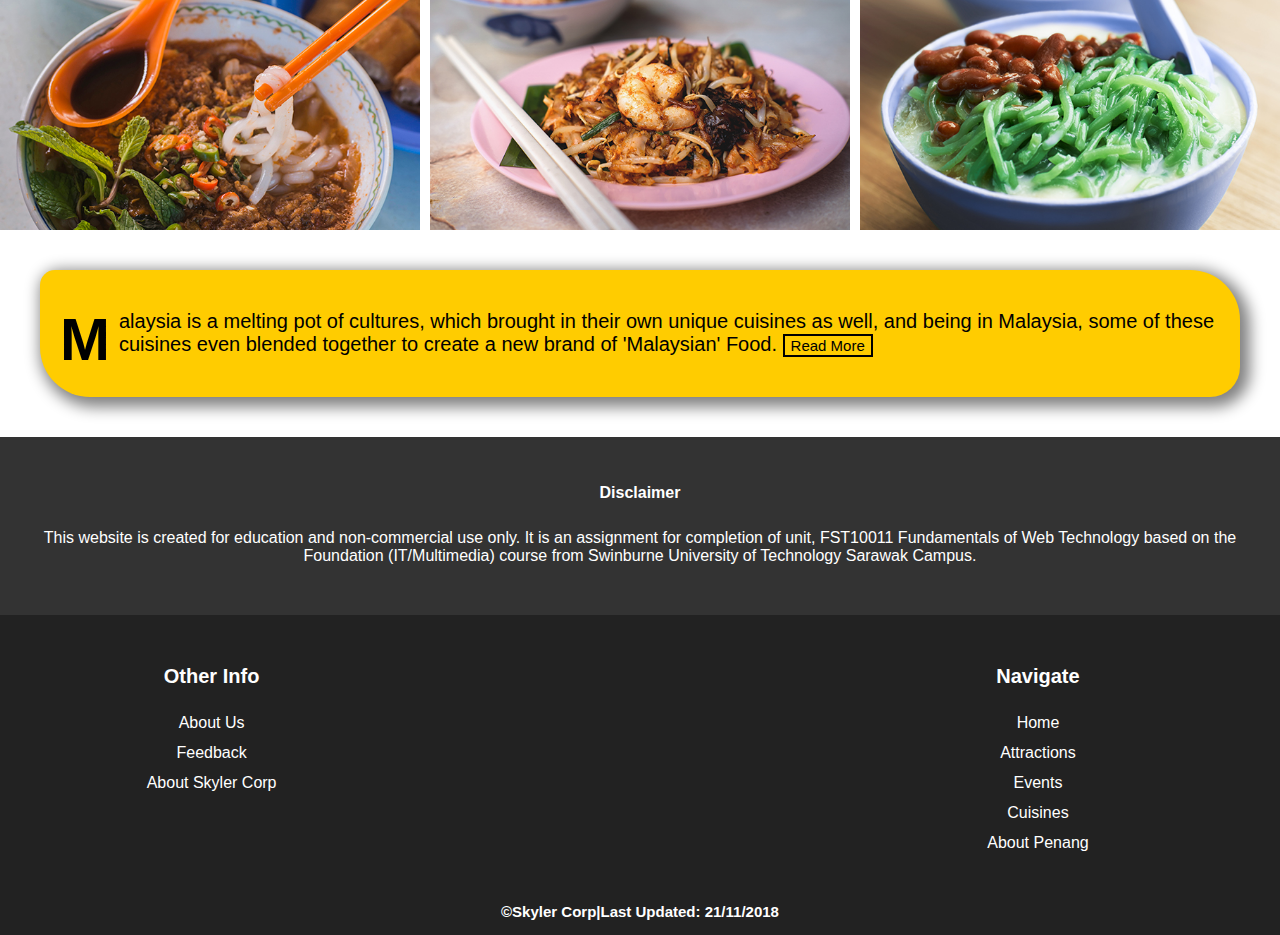
==== commit f134ed3f: "fix" ====
--- a/Web Assignment/index.html
+++ b/Web Assignment/index.html
@@ -42,7 +42,7 @@
             </div>
 
             <div class="mySlides fade">
-                <img src="images/Komtarsunset.jpg" alt="penang bridge" class="slide_image">
+                <img src="images/Komtarsunsetword.jpg" alt="penang bridge" class="slide_image">
             </div>
 
             <div class="mySlides fade">
@@ -74,7 +74,7 @@
                 <img src="images/Penang%20Neighbourhood.jpg" alt="Penang Neighbourhood" class="banner_image2">
             </div>
             <div class="item2">
-                <img src="images/Hot%20Air%20Balloons.jpg" alt="Hot air ballons" class="banner_image2">
+                <img src="images/Street%20Art.jpg" alt="Dock View" class="banner_image2">
             </div>
             <div class="item2">
                 <img src="images/Sea%20View.jpg" alt="Sea View" class="banner_image2">
@@ -88,7 +88,7 @@
                     Penang is known for its rich heritage and architecture, its vibrant multicultural society, a wide range of modern entertainment and retail choices, natural features such as beaches and hills, and the world-famous Penang cuisine. Penang is a Malaysian state located at the northwest coast of Peninsular Malaysia, by the Malacca Straits. Penang consists of two parts: Penang Island, where the capital city, George Town, is located, and Seberang Perai on the Malay Peninsula. Penang is the second smallest Malaysian state by land mass.
                     <!-- <a href="about_penang.html"><em>Read More...</em></a>-->
 
-                     <button class="button button1" onclick="location.href='about_penang.html'">Read More</button>
+                    <button class="button button1" onclick="location.href='about_penang.html'">Read More</button>
                 </p>
             </div>
 
@@ -108,7 +108,9 @@
         <!-- Grid: -->
         <div class="grid-container">
             <div class="item1">
-                <img src="images/tze-han-1154060-unsplash.jpg" alt="Dock View" class="banner_image">
+
+                <img src="images/Hot%20Air%20Balloons.jpg" alt="Hot air ballons" class="banner_image2">
+
             </div>
             <div class="item2">
                 <img src="images/Street%20art%20kids.jpg" alt="Street Art" class="banner_image2">
@@ -130,7 +132,7 @@
                     Malaysia's 'Pearl of the Orient' carries a natural beauty and cultural splendour like no other place. Its name comes from the Malay translation of betel nut - 'Pinang'. Every year, thousands of visitors come here to experience the unique cultural heritage and scenery. It is also a very cosmopolitan city, perhaps the second busiest in the country after Kuala Lumpur.
                     <!--                    <a href="about_penang.html"><em>Read More...</em></a>-->
 
-                     <button class="button button1" onclick="location.href='attractions.html'">Read More</button>
+                    <button class="button button1" onclick="location.href='attractions.html'">Read More</button>
 
 
                 </p>
@@ -166,7 +168,7 @@
                     <!--                    <a href="about_penang.html"><em>Read More...</em></a>-->
 
 
-                     <button class="button button1" onclick="location.href='events.html'">Read More</button>
+                    <button class="button button1" onclick="location.href='events.html'">Read More</button>
 
 
                 </p>
--- a/Web Assignment/style.css
+++ b/Web Assignment/style.css
@@ -344,9 +344,6 @@
 .index-text-container {
     padding: 40px;
 }
-
-
-
 
 
 
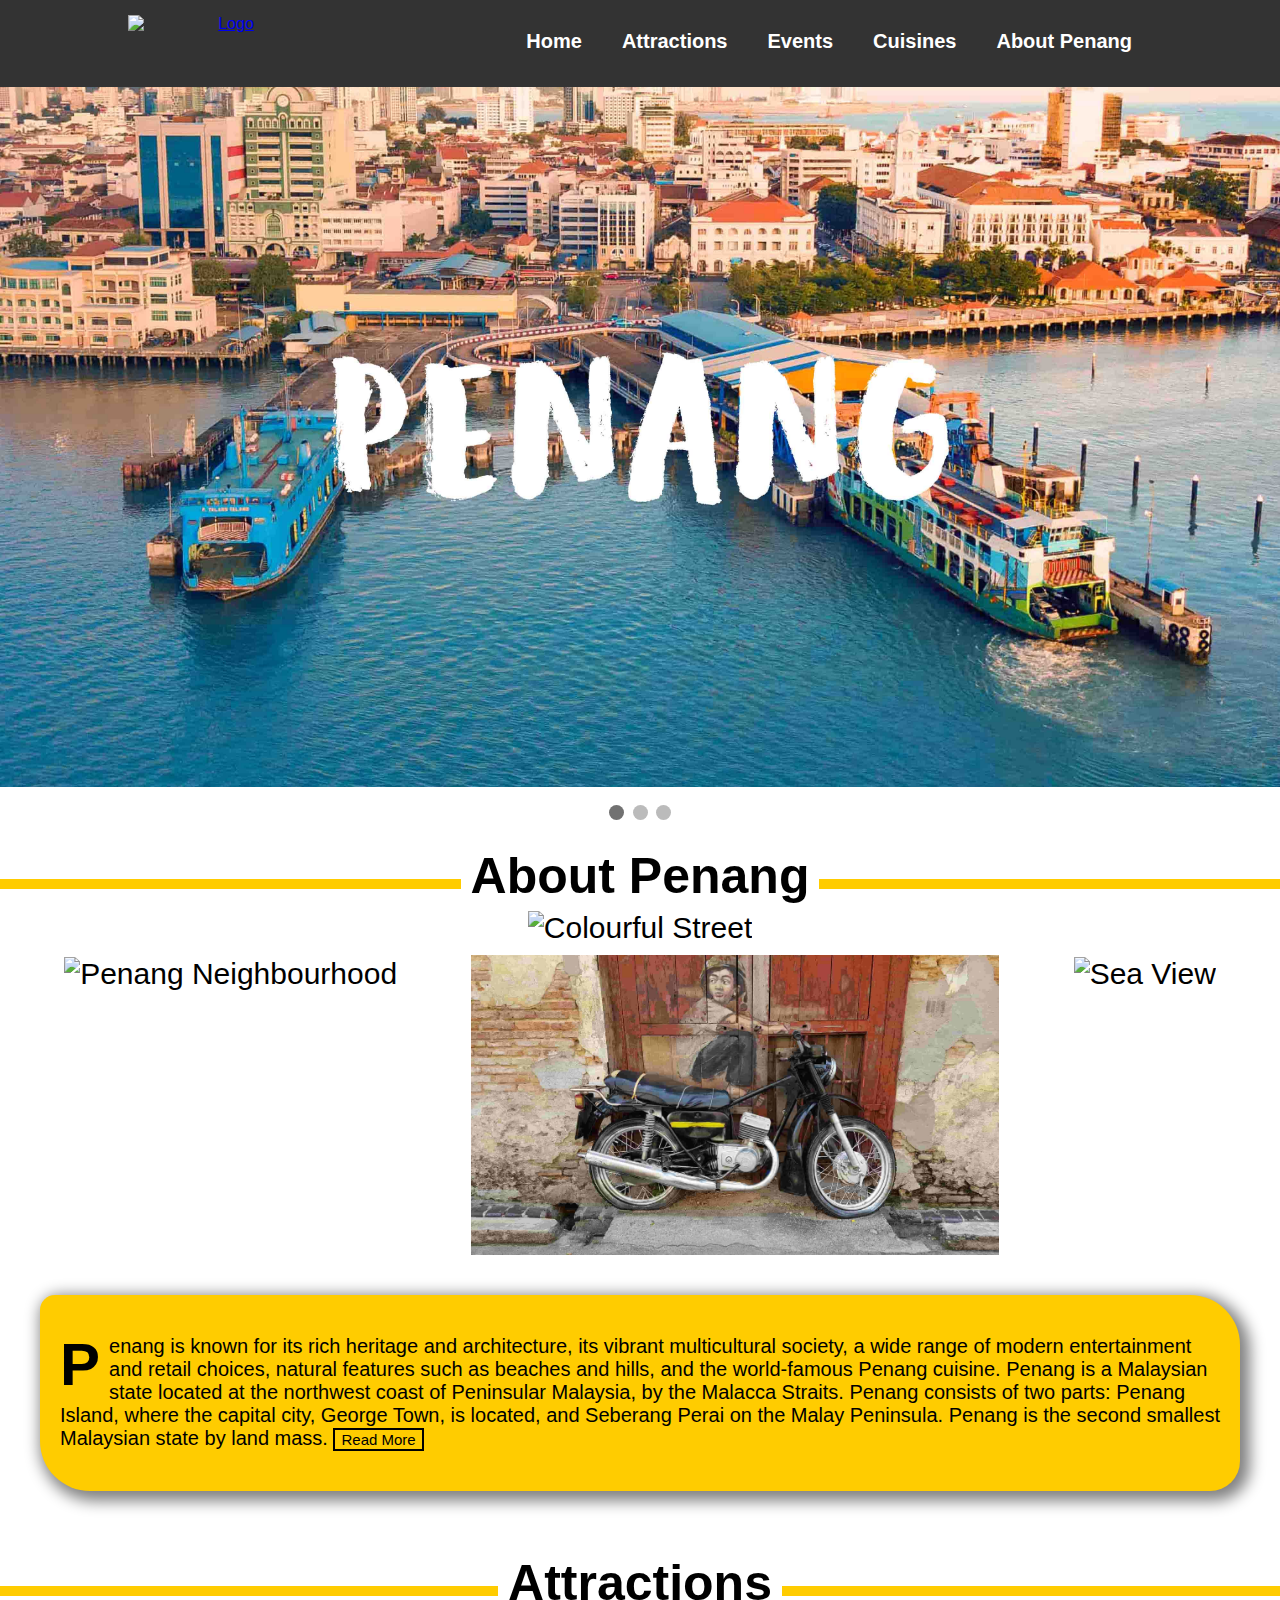
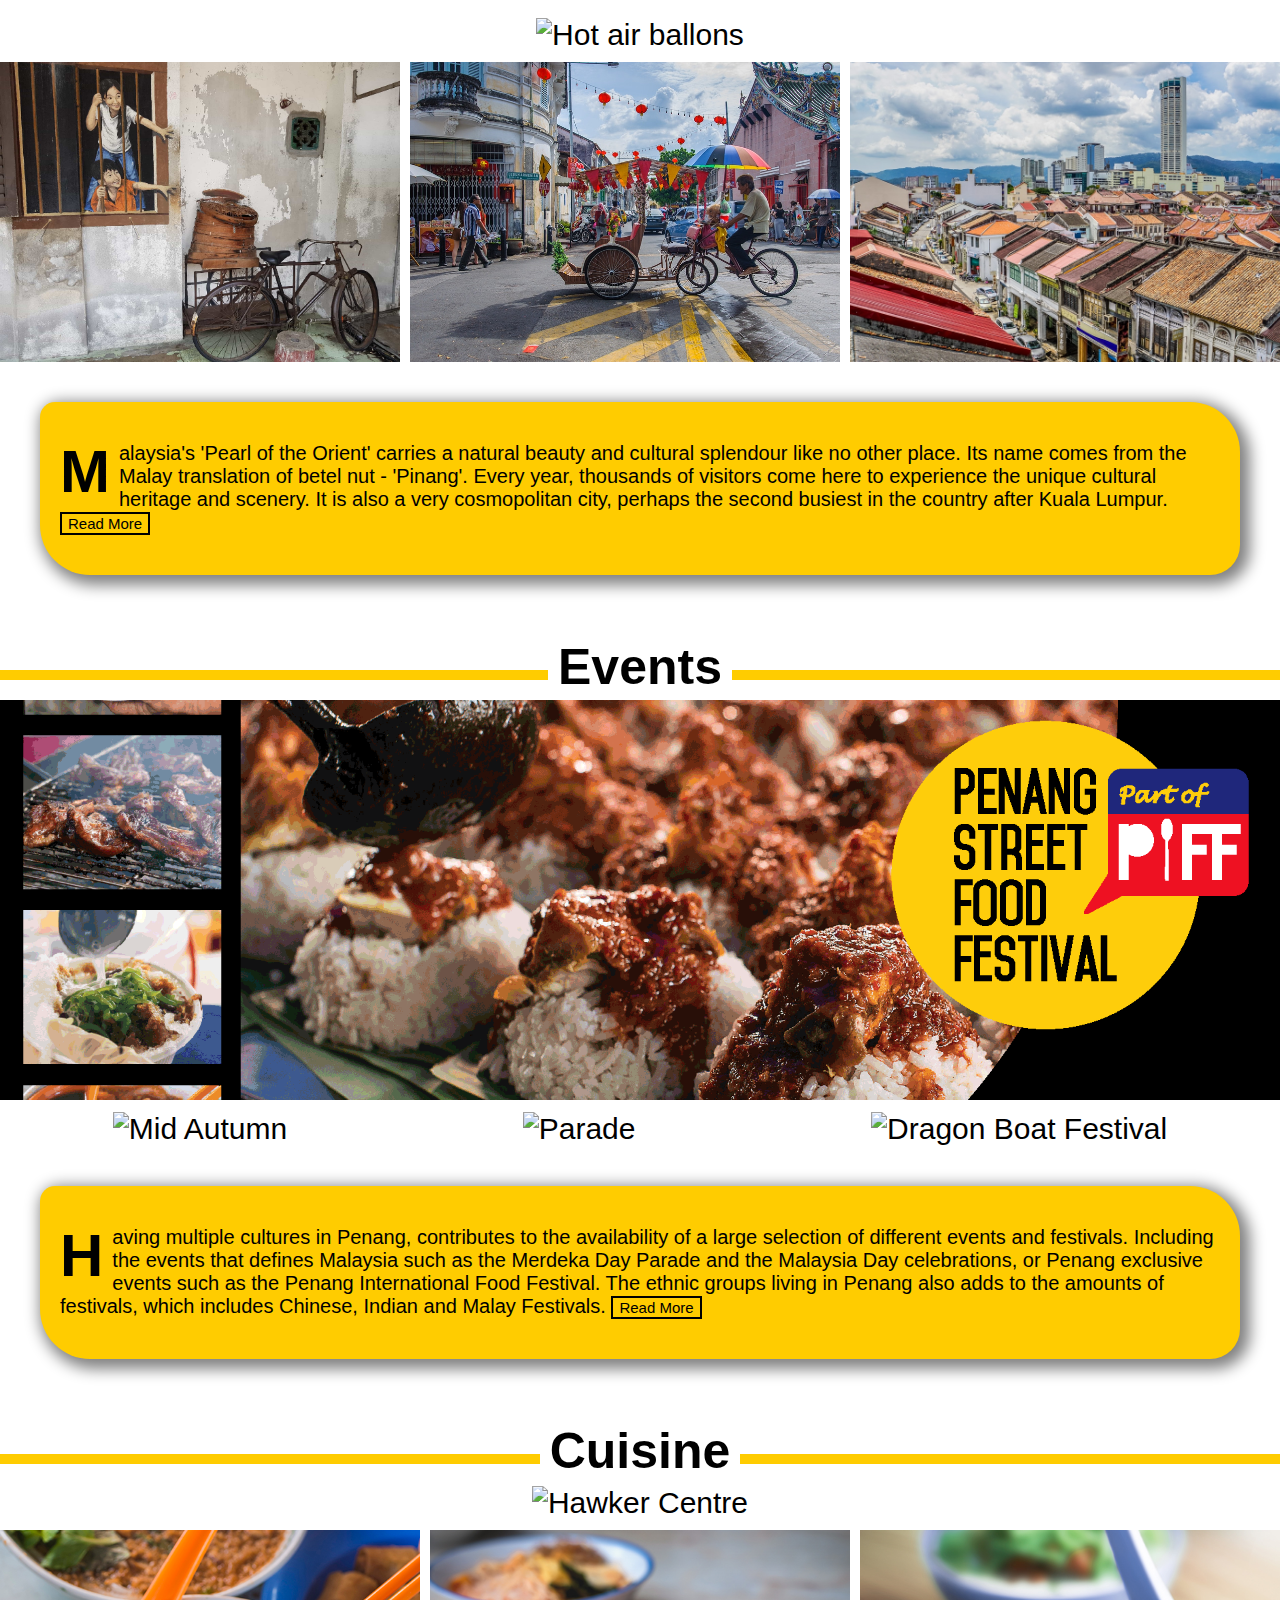
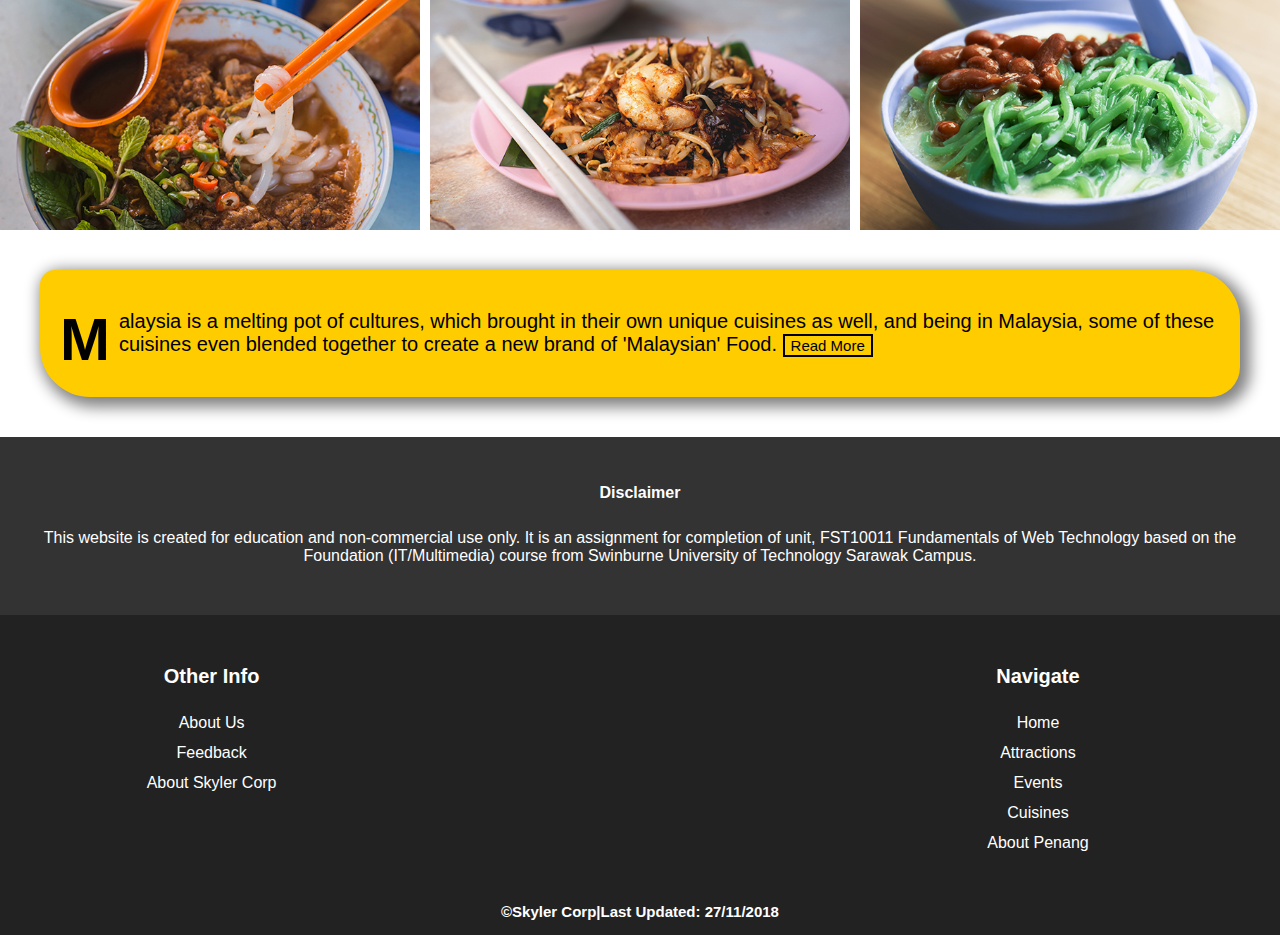
==== commit 1542bcb9: "Update index.html" ====
--- a/Web Assignment/index.html
+++ b/Web Assignment/index.html
@@ -4,8 +4,8 @@
 <head>
     <!-- Description: FST10011 Fundamentals of Web Technology: Web Development Assignments -->
     <!-- Authors: Khaw Wei Jin, Mozes Ong, Wong Jun Jie -->
-    <!-- Date: -->
-    <!-- Validated: -->
+    <!-- Date: 13/10/2018 -->
+    <!-- Validated: 27/11/2018 -->
 
     <meta charset="utf-8">
     <meta name="author" content="Khaw Wei Jin, Mozes Ong, Wong Jun Jie">
@@ -38,14 +38,17 @@
         <div class="slideshow-container">
 
             <div class="mySlides fade">
+                <!-- Mozes's Picture -->
                 <img src="images/DJI_0076-HDR.jpg" alt="Penang Banner" class="slide_image">
             </div>
 
             <div class="mySlides fade">
+                <!-- Mozes's Picture -->
                 <img src="images/Komtarsunsetword.jpg" alt="penang bridge" class="slide_image">
             </div>
 
             <div class="mySlides fade">
+                <!-- Mozes's Picture -->
                 <img src="images/tze-han-1154060-unsplash.jpg" alt="drone view" class="slide_image">
             </div>
 
@@ -68,15 +71,19 @@
         <!-- Grid: -->
         <div class="grid-container">
             <div class="item1">
+                <!-- Mozes's Picture -->
                 <img src="images/colorful.jpg" alt="Colourful Street" class="banner_image">
             </div>
             <div class="item2">
+                <!-- Mozes's Picture -->
                 <img src="images/Penang%20Neighbourhood.jpg" alt="Penang Neighbourhood" class="banner_image2">
             </div>
             <div class="item2">
+                <!-- Damien's Picture -->
                 <img src="images/Street%20Art.jpg" alt="Dock View" class="banner_image2">
             </div>
             <div class="item2">
+                <!-- Mozes's Picture -->
                 <img src="images/Sea%20View.jpg" alt="Sea View" class="banner_image2">
             </div>
 
@@ -86,55 +93,40 @@
             <div class="index-text">
                 <p>
                     Penang is known for its rich heritage and architecture, its vibrant multicultural society, a wide range of modern entertainment and retail choices, natural features such as beaches and hills, and the world-famous Penang cuisine. Penang is a Malaysian state located at the northwest coast of Peninsular Malaysia, by the Malacca Straits. Penang consists of two parts: Penang Island, where the capital city, George Town, is located, and Seberang Perai on the Malay Peninsula. Penang is the second smallest Malaysian state by land mass.
-                    <!-- <a href="about_penang.html"><em>Read More...</em></a>-->
-
                     <button class="button button1" onclick="location.href='about_penang.html'">Read More</button>
                 </p>
             </div>
-
-        </div>
-
-
-
+        </div>
 
         <!-- ATTRACTIONS -->
-
         <div>
             <h1 class="headingLine"><span>Attractions</span></h1>
         </div>
 
-
-
-        <!-- Grid: -->
-        <div class="grid-container">
-            <div class="item1">
-
+        <!-- Grid: -->
+        <div class="grid-container">
+            <div class="item1">
+                <!-- Mozes's Picture -->
                 <img src="images/Hot%20Air%20Balloons.jpg" alt="Hot air ballons" class="banner_image2">
-
-            </div>
-            <div class="item2">
+            </div>
+            <div class="item2">
+                <!-- Damien's Picture -->
                 <img src="images/Street%20art%20kids.jpg" alt="Street Art" class="banner_image2">
             </div>
             <div class="item2">
+                <!-- https://wherewouldyougo.com/wp-content/uploads/2016/01/Penang-Malaysia-streets.jpg -->
                 <img src="images/Trishaw.jpg" alt="Trishaw" class="banner_image2">
             </div>
             <div class="item2">
+                <!-- https://findingbeyond.com/app/uploads/2017/03/george-town-georgetown-old-town-penang-island-malaysia-30.jpg?x84077 -->
                 <img src="images/george-town-georgetown-old-town-penang-island-malaysia-30.jpg" alt="City View" class="banner_image2">
             </div>
-
-        </div>
-
-
-
+        </div>
         <div class="index-text-container">
             <div class="index-text">
                 <p>
                     Malaysia's 'Pearl of the Orient' carries a natural beauty and cultural splendour like no other place. Its name comes from the Malay translation of betel nut - 'Pinang'. Every year, thousands of visitors come here to experience the unique cultural heritage and scenery. It is also a very cosmopolitan city, perhaps the second busiest in the country after Kuala Lumpur.
-                    <!--                    <a href="about_penang.html"><em>Read More...</em></a>-->
-
                     <button class="button button1" onclick="location.href='attractions.html'">Read More</button>
-
-
                 </p>
             </div>
         </div>
@@ -145,32 +137,27 @@
         <!-- Grid: -->
         <div class="grid-container">
             <div class="item1">
+                <!-- https://mypenang.gov.my/events/all-events/192/ -->
                 <img src="images/PIFF.jpg" alt="PIFF" class="banner_image">
             </div>
             <div class="item2">
+                <!-- https://mypenang.gov.my/culture-heritage/my-stories/39/ -->
                 <img src="images/midautumn4.jpg" alt="Mid Autumn" class="banner_image2">
             </div>
             <div class="item2">
+                <!-- https://www.thestar.com.my/news/nation/2015/08/30/penang-all-set-for-merdeka-day-parade/ -->
                 <img src="images/pgmain_18a_3008_pbh_1.JPG" alt="Parade" class="banner_image2">
             </div>
             <div class="item2">
+                <!-- https://www.visionkl.com/penang-international-dragon-boat-festival-2017/ -->
                 <img src="images/Penang-International-Dragon-Boat-Festival_WEB-1.jpg" alt="Dragon Boat Festival" class="banner_image2">
             </div>
-
-        </div>
-
-
-
+        </div>
         <div class="index-text-container">
             <div class="index-text">
                 <p>
                     Having multiple cultures in Penang, contributes to the availability of a large selection of different events and festivals. Including the events that defines Malaysia such as the Merdeka Day Parade and the Malaysia Day celebrations, or Penang exclusive events such as the Penang International Food Festival. The ethnic groups living in Penang also adds to the amounts of festivals, which includes Chinese, Indian and Malay Festivals.
-                    <!--                    <a href="about_penang.html"><em>Read More...</em></a>-->
-
-
                     <button class="button button1" onclick="location.href='events.html'">Read More</button>
-
-
                 </p>
             </div>
         </div>
@@ -193,19 +180,11 @@
                 <img src="images/Penang_FoodLifestyle_FB_Chendol.jpg" alt="Cendol" class="banner_image2">
             </div>
         </div>
-
-
-
         <div class="index-text-container">
             <div class="index-text">
                 <p>
                     Malaysia is a melting pot of cultures, which brought in their own unique cuisines as well, and being in Malaysia, some of these cuisines even blended together to create a new brand of 'Malaysian' Food.
-
-
                     <button class="button button1" onclick="location.href='cuisine.html'">Read More</button>
-
-
-
                 </p>
             </div>
         </div>
@@ -266,7 +245,7 @@
                 </ul>
             </div>
         </div>
-        <p class="copyright">&copy;Skyler Corp|Last Updated: 21/11/2018</p>
+        <p class="copyright">&copy;Skyler Corp|Last Updated: 27/11/2018</p>
     </footer>
 </body>
 
--- a/Web Assignment/style.css
+++ b/Web Assignment/style.css
@@ -1,3 +1,8 @@
+/*Description: FST10011 Fundamentals of Web Technology: Web Development Assignments */
+/*Authors: Khaw Wei Jin, Mozes Ong, Wong Jun Jie */
+/*Date: 13/10/2018 */
+/*Validated: 27/11/2018 */
+
 @font-face {
     font-family: Raleway;
     src: url(fonts/Raleway-Regular.ttf);
@@ -13,115 +18,72 @@
 
 }
 
-p.about {
-    margin-left: 20px;
-    margin-right: 20px;
+p a {
+    color: black;
+    font-weight: bold;
+    text-decoration: none;
+}
+
+p a:hover {
+    color: red;
+    text-decoration: underline;
+}
+
+/* NAV BAR */
+/* TITLE */
+.headingLine {
+    width: 100%;
+    text-align: center;
+    border-bottom: 10px solid #ffcc00;
+    line-height: 0.1em;
+    margin: 10px 0 20px;
+    padding-top: 40px;
+}
+
+h1 span {
+    background: #fff;
+    padding: 0 10px;
+}
+
+
+
+.nav_container {
+    align-items: center;
+    background-color: #333;
+    margin: auto;
+    text-align: center;
+    width: 100%;
+    padding-left: 10%;
+    padding-right: 10%;
+    display: block;
+
+}
+
+.logo_container {
+    padding-top: 15px;
+    margin: auto;
+    float: left;
+    width: 20%;
+}
+
+.logo {
+    width: 200px;
+    text-align: center;
+    display: block;
+}
+
+nav {
+    padding-top: 10px;
+    height: auto;
+    list-style: none;
+    text-align: right;
+
 }
 
 nav a {
     color: black;
     text-decoration: none;
     font-weight: bold;
-}
-p a{
-    color: black;
-    font-weight: bold;
-    text-decoration: none;
-}
-p a:hover{
-    color: red;
-    text-decoration: underline;
-}
-
-/*Disclaimer*/
-h5 {
-    text-align: center;
-    color: white;
-    font-size: 16px;
-}
-
-p.disclaimer {
-    text-align: center;
-    margin: 0 20px;
-    color: white;
-}
-div.disclaimer{
-    background-color: #333;
-    padding: 20px;
-    padding-bottom: 50px;
-}
-/* NAV BAR */
-header {}
-
-
-/* TITLE */
-.headingLine {
-    width: 100%;
-    text-align: center;
-    border-bottom: 10px solid #ffcc00;
-    line-height: 0.1em;
-    margin: 10px 0 20px;
-    padding-top: 40px;
-}
-
-h1 span {
-    background: #fff;
-    padding: 0 10px;
-}
-
-
-
-.nav_container {
-    /*    padding: 10px;*/
-    /*    align-content: center;*/
-    align-items: center;
-    /*    text-align: center;*/
-    /*  background-color: yellow;*/
-    background-color: #333;
-    margin: auto;
-    text-align: center;
-    width: 100%;
-    padding-left: 10%;
-    padding-right: 10%;
-    display: block;
-
-    /*
-    padding-left: 100px;
-    padding-right: 100px;
-*/
-}
-
-.logo_container {
-    padding-top: 15px;
-    margin: auto;
-    float: left;
-    width: 20%;
-    /*    padding-left: 250px;*/
-    /*    text-align: center;*/
-}
-
-/*
-.nav_list{
-    width: 50%; 
-}
-*/
-.logo {
-    width: 200px;
-    text-align: center;
-    display: block;
-}
-
-nav {
-    padding-top: 10px;
-    /*    padding: 20px;*/
-    /*    width: 100%;*/
-    height: auto;
-    /*    margin: 0 auto;*/
-    list-style: none;
-    /*    text-align: center;*/
-    /*    background-color: #333;*/
-    text-align: right;
-
 }
 
 nav ul {
@@ -131,10 +93,7 @@
     padding-bottom: 10px;
     overflow: hidden;
     display: inline-block;
-    /*    width: 80%;*/
-    text-align: center;
-    /*    background-color: aqua;*/
-    /*    background-color: #333;*/
+    text-align: center;
 }
 
 nav li {
@@ -151,7 +110,6 @@
     text-align: center;
     padding: 20px;
     text-decoration: none;
-    /*    align-self: stretch;*/
 }
 
 /* Change the link color to #111 (black) on hover */
@@ -178,12 +136,8 @@
 /* Slideshow container */
 .slideshow-container {
     display: inline-block;
-    /*    display: block;*/
     max-width: 100000px;
-    /*    position: inherit;*/
-    /*    position: relative;*/
-    margin: auto;
-/*    height: 90%;*/
+    margin: auto;
 
 }
 
@@ -222,16 +176,6 @@
     background-color: #717171;
 }
 
-/* Fading animation */
-/*
-.fade {
-    -webkit-animation-name: fade;
-    -webkit-animation-duration: 1.5s;
-    animation-name: fade;
-    animation-duration: 1.5s;
-}
-*/
-
 @-webkit-keyframes fade {
     from {
         opacity: .4
@@ -288,16 +232,36 @@
 }
 
 
-/*ABOUT PENANG STYPE*/
-div h1 {
-    text-align: center;
-    text-decoration-color: gray;
-    font-size: 50px;
-}
-ul.funfact{
-    font-size: 20px;
-    line-height: 30px;
-}
+/*ABOUT PENANG STYLE*/
+/*Table*/
+table.about_penang {
+    margin: auto;
+    text-align: center;
+    border-collapse: collapse;
+
+}
+
+table.about_penang,
+th.about_penang,
+td.about_penang {
+    border: 2px solid black;
+}
+
+th.about_penang,
+td.about_penang {
+    padding: 5px;
+}
+
+th.about_penang {
+    background-color: #ffcc00;
+    color: black;
+}
+
+td.about_penang {
+    background-color: #222222;
+    color: white;
+}
+
 /*GRID CSS*/
 .grid-container {
     display: grid;
@@ -355,64 +319,11 @@
     box-shadow: 5px 5px 15px 5px grey;
 }
 
-
-/*ABOUT
-PENANG PAGE*/
-
-
-.parent_container {
-    width: 100%;
-    padding-top: 20px;
-    padding: 50px;
-
-
-
-}
-
-.heading_text {
-    text-align: left;
-    font-size: 100px;
-    font-weight: bold;
-    float: left;
-    background-color: white;
-    padding: 0;
-}
-
-
-
-
-.index-text_container_about_page :first-letter {
-    clear: both;
-    float: left;
-    font-size: 1px;
-    line-height: 100px;
-    font-weight: bold;
-    margin-right: 9px;
-}
-
-.index-text_container_about_page {
-    padding: 5%;
-    clear: both;
-    line-height: 30px;
-
-}
-
-/*
-p.about_penang {
-    margin-left: 20%;
-    margin-right: 20%;
-}
-*/
-
-/*Awards Page*/
-
-figure.awardpage {
-    text-align: center;
-}
-
-
-
 /****** THIS IS GENERAL STYLING ******/
+div h1 {
+    font-size: 50px;
+}
+
 .general-heading-style {
     width: 100%;
     text-align: center;
@@ -455,12 +366,9 @@
 
 }
 
-
-
 .general-text-container {
     padding: 40px;
 }
-
 
 .general-text-content {
     border-radius: 15px 50px 30px;
@@ -472,7 +380,17 @@
 
 .general-text-content p {
     font-size: 20px;
-    line-height: 30px
+    line-height: 30px;
+}
+
+.general-text-content ul {
+    font-size: 20px;
+    line-height: 30px;
+}
+
+.general-text-content dl {
+    font-size: 20px;
+    line-height: 30px;
 }
 
 
@@ -482,7 +400,7 @@
     border: 2px solid black;
     font-family: Raleway, sans-serif;
     font-size: 15px;
-     
+    cursor: pointer;
 }
 
 .button1:hover {
@@ -490,44 +408,14 @@
     color: white;
 }
 
-
-
-
-
-
 /****** END OF GENERAL STYLING ******/
 
-
-
-
-
-
-
-/*
-
-Landmark
-img.landmark {
-    padding: 5px;
-    width: 500px;
-}
-
-article.landmark {
-    margin-left: 10%;
-    margin-right: 10%;
-}
-*/
-
 /*Feedback Form*/
-form{
+form {
     font-family: Roboto, sans-serif;
 }
+
 div.container {
-    background-color: white;
-}
-
-article.feedback {
-    margin-left: 10%;
-    margin-right: 10%;
     background-color: white;
 }
 
@@ -559,21 +447,13 @@
 select,
 textarea {
     width: 100%;
-    /* Full width */
     padding: 12px;
-    /* Some padding */
     border: 1px solid #ccc;
-    /* Gray border */
     border-radius: 4px;
-    /* Rounded borders */
     box-sizing: border-box;
-    /* Make sure that padding and width stays in place */
     margin-top: 6px;
-    /* Add a top margin */
     margin-bottom: 16px;
-    /* Bottom margin */
     resize: vertical;
-    /* Allow the user to vertically resize the textarea (not horizontally) */
 }
 
 
@@ -598,30 +478,15 @@
     padding: 20px;
 }
 
-/*About Us*/
-img.tourism {
-    text-align: center;
-    padding: 5px;
-    width: 500px;
-}
-
-article.tourism {
-    margin-left: 20%;
-    margin-right: 20%;
-}
-
 /*Skyler Corp */
-
 .members-grid {
     display: grid;
     grid-template-columns: auto auto auto;
     grid-gap: 10px;
-    /*    background-color: #2196F3;*/
     padding: 10px;
 }
 
 .members-grid > div {
-    /*    background-color: rgba(255, 255, 255, 0.8);*/
     text-align: center;
     padding: 20px 0;
     font-size: 30px;
@@ -630,7 +495,6 @@
 .image-member {
     position: relative;
     width: 55%;
-/*    height: 20%;*/
     object-fit: cover;
     border-radius: 50%;
 }
@@ -644,41 +508,27 @@
     font-size: 15px;
 }
 
-/*Table for About Penang*/
-table.about_penang {
-    margin: auto;
-    text-align: center;
-    border-collapse: collapse;
-
-}
-
-table.about_penang,
-th.about_penang,
-td.about_penang {
-    border: 2px solid black;
-}
-
-th.about_penang,
-td.about_penang {
-    padding: 5px;
-}
-
-th.about_penang {
-    background-color: #ffcc00;
-    color: black;
-}
-
-td.about_penang {
-    background-color: #222222;
+/*Disclaimer*/
+h5 {
+    text-align: center;
     color: white;
-}
+    font-size: 16px;
+}
+
+p.disclaimer {
+    text-align: center;
+    margin: 0 20px;
+    color: white;
+}
+
+div.disclaimer {
+    background-color: #333;
+    padding: 20px;
+    padding-bottom: 50px;
+}
+
 
 /*All Footer RELATED PLEASE PUT HERE*/
-footer h5 {
-    color: black;
-}
-
-
 footer {
     background-color: #222222;
     text-align: center;
@@ -735,7 +585,6 @@
     line-height: 30px;
     font-size: 16px;
     list-style-type: disc;
-    /*    padding: 10px;*/
 }
 
 footer a:hover {
@@ -752,7 +601,7 @@
     font-weight: bold;
 }
 
-.copyright{
+.copyright {
     font-size: 15px;
     margin-bottom: 15px;
 }
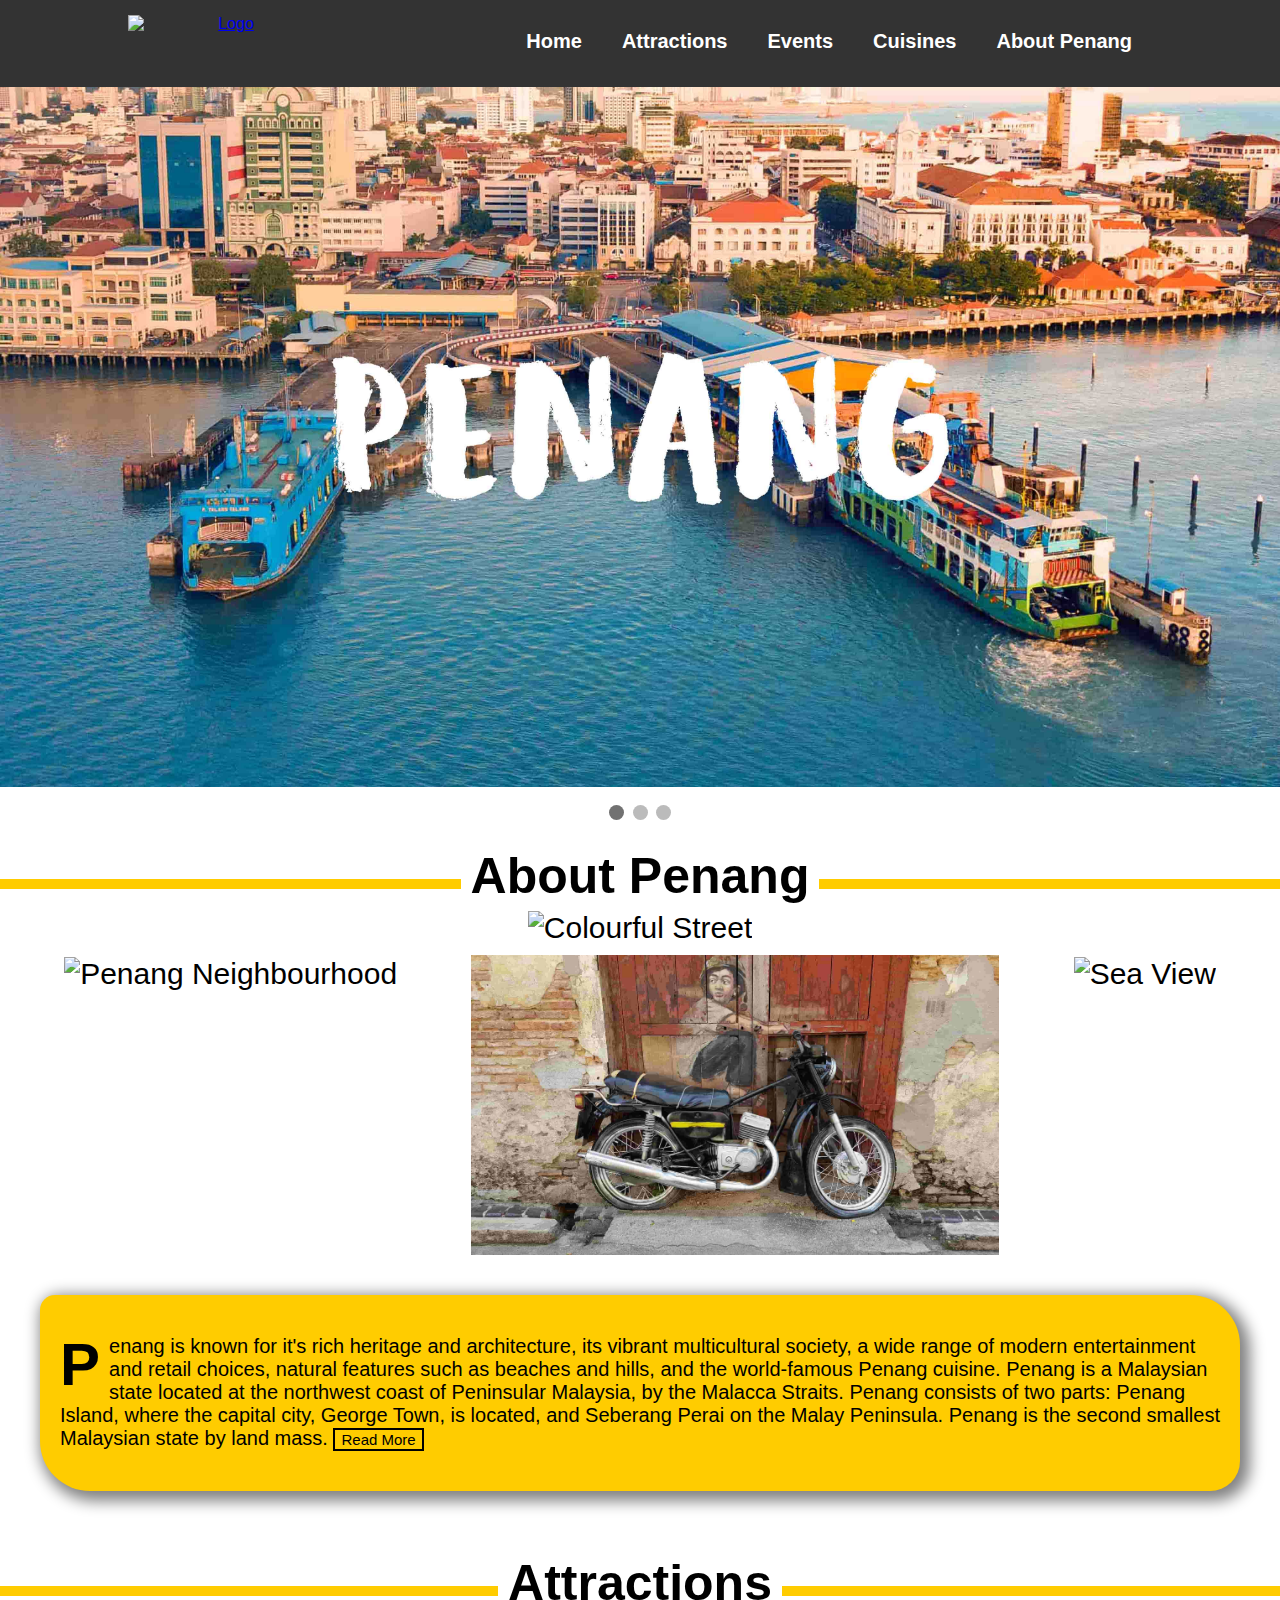
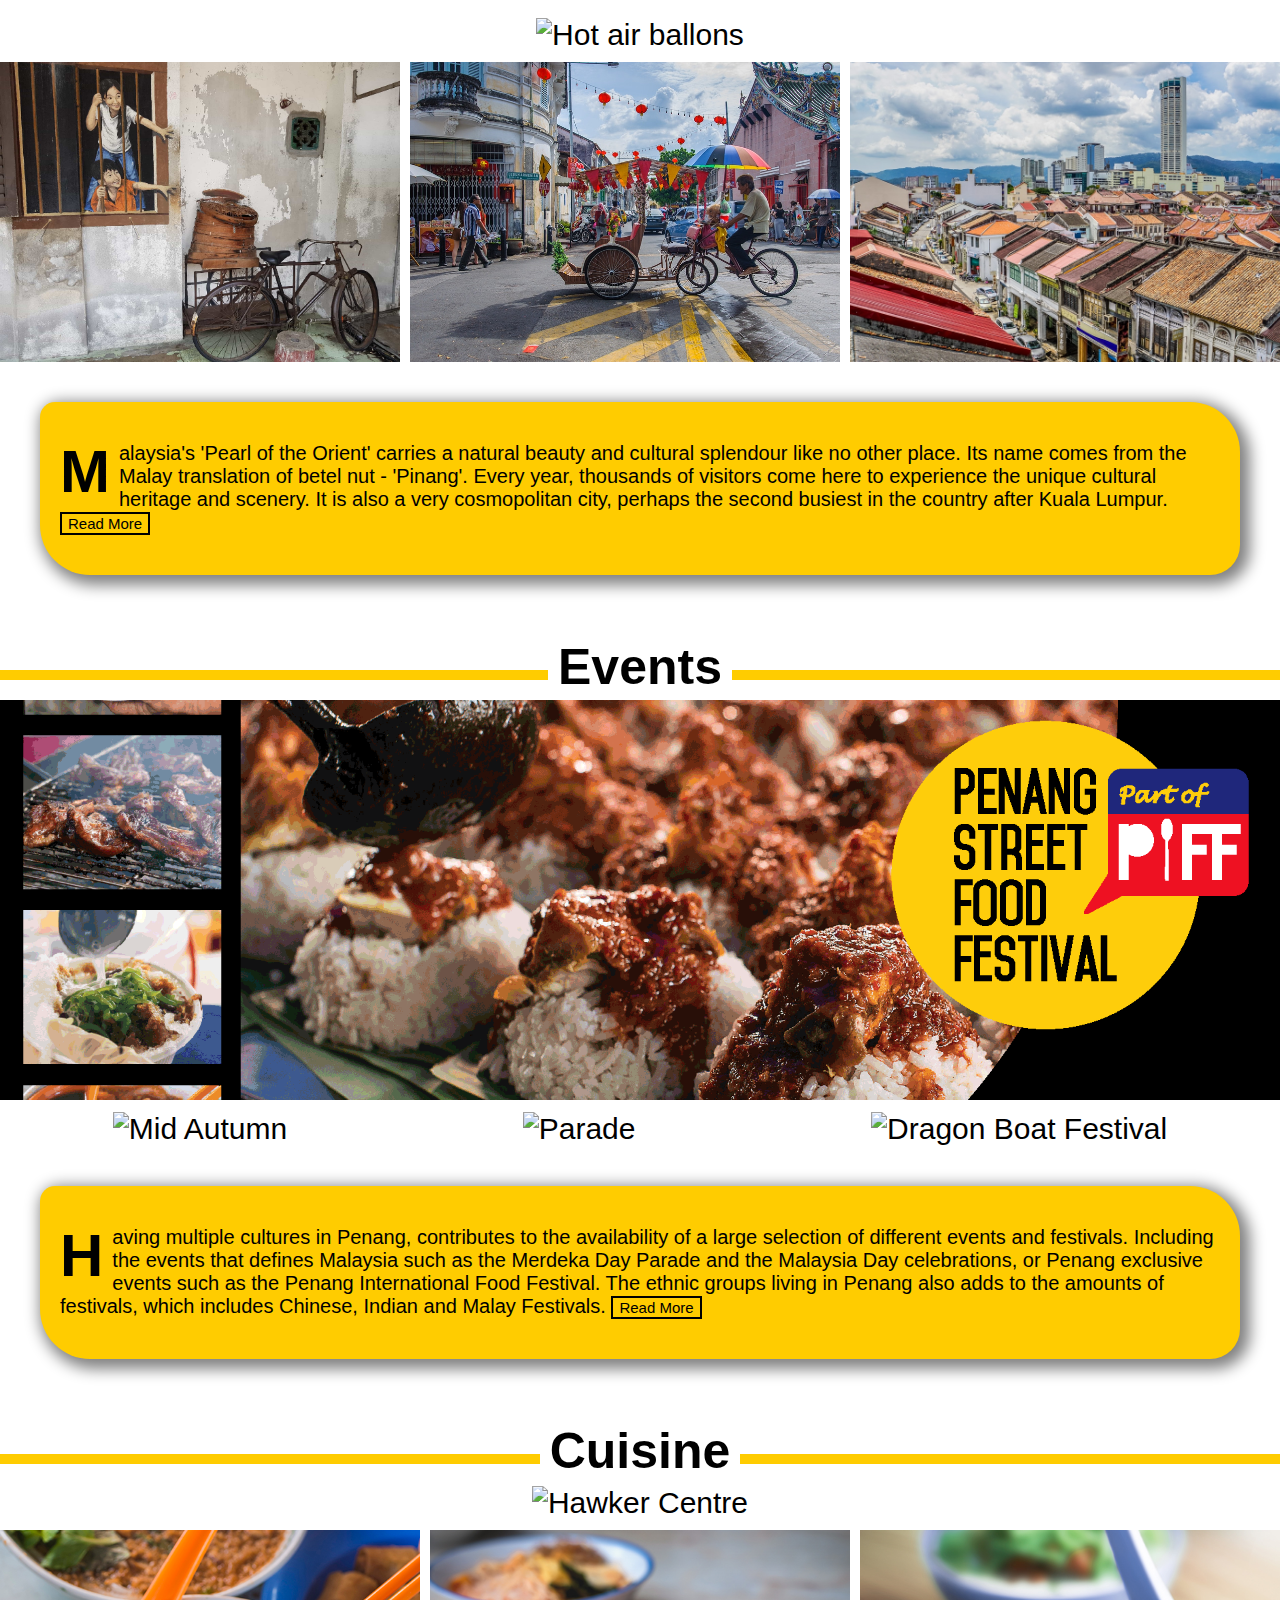
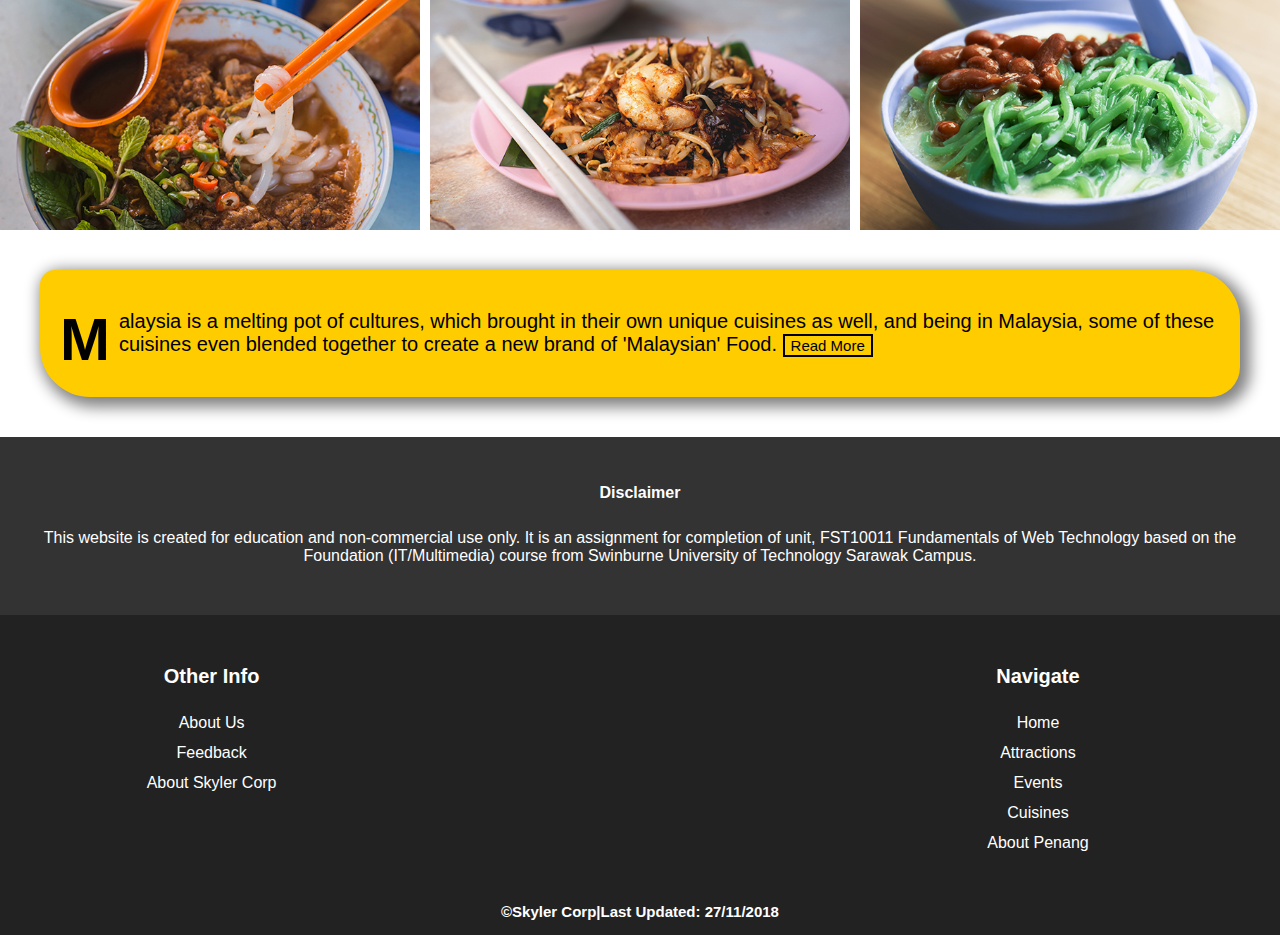
==== commit 5397883b: "fix line ocd on all pages" ====
--- a/Web Assignment/index.html
+++ b/Web Assignment/index.html
@@ -55,7 +55,7 @@
         </div>
         <br>
 
-        <div style="text-align:center">
+        <div class='slideshow-dots'>
             <span class="dot"></span>
             <span class="dot"></span>
             <span class="dot"></span>
@@ -92,7 +92,7 @@
         <div class="index-text-container">
             <div class="index-text">
                 <p>
-                    Penang is known for its rich heritage and architecture, its vibrant multicultural society, a wide range of modern entertainment and retail choices, natural features such as beaches and hills, and the world-famous Penang cuisine. Penang is a Malaysian state located at the northwest coast of Peninsular Malaysia, by the Malacca Straits. Penang consists of two parts: Penang Island, where the capital city, George Town, is located, and Seberang Perai on the Malay Peninsula. Penang is the second smallest Malaysian state by land mass.
+                    Penang is known for it's rich heritage and architecture, its vibrant multicultural society, a wide range of modern entertainment and retail choices, natural features such as beaches and hills, and the world-famous Penang cuisine. Penang is a Malaysian state located at the northwest coast of Peninsular Malaysia, by the Malacca Straits. Penang consists of two parts: Penang Island, where the capital city, George Town, is located, and Seberang Perai on the Malay Peninsula. Penang is the second smallest Malaysian state by land mass.
                     <button class="button button1" onclick="location.href='about_penang.html'">Read More</button>
                 </p>
             </div>
@@ -114,11 +114,11 @@
                 <img src="images/Street%20art%20kids.jpg" alt="Street Art" class="banner_image2">
             </div>
             <div class="item2">
-                <!-- https://wherewouldyougo.com/wp-content/uploads/2016/01/Penang-Malaysia-streets.jpg -->
+                <!-- This image is taken from https://wherewouldyougo.com/wp-content/uploads/2016/01/Penang-Malaysia-streets.jpg -->
                 <img src="images/Trishaw.jpg" alt="Trishaw" class="banner_image2">
             </div>
             <div class="item2">
-                <!-- https://findingbeyond.com/app/uploads/2017/03/george-town-georgetown-old-town-penang-island-malaysia-30.jpg?x84077 -->
+                <!-- This image is taken from https://findingbeyond.com/app/uploads/2017/03/george-town-georgetown-old-town-penang-island-malaysia-30.jpg?x84077 -->
                 <img src="images/george-town-georgetown-old-town-penang-island-malaysia-30.jpg" alt="City View" class="banner_image2">
             </div>
         </div>
@@ -137,19 +137,19 @@
         <!-- Grid: -->
         <div class="grid-container">
             <div class="item1">
-                <!-- https://mypenang.gov.my/events/all-events/192/ -->
+                <!-- This image is taken from https://mypenang.gov.my/events/all-events/192/ -->
                 <img src="images/PIFF.jpg" alt="PIFF" class="banner_image">
             </div>
             <div class="item2">
-                <!-- https://mypenang.gov.my/culture-heritage/my-stories/39/ -->
+                <!-- This image is taken from https://mypenang.gov.my/culture-heritage/my-stories/39/ -->
                 <img src="images/midautumn4.jpg" alt="Mid Autumn" class="banner_image2">
             </div>
             <div class="item2">
-                <!-- https://www.thestar.com.my/news/nation/2015/08/30/penang-all-set-for-merdeka-day-parade/ -->
+                <!-- This image is taken from https://www.thestar.com.my/news/nation/2015/08/30/penang-all-set-for-merdeka-day-parade/ -->
                 <img src="images/pgmain_18a_3008_pbh_1.JPG" alt="Parade" class="banner_image2">
             </div>
             <div class="item2">
-                <!-- https://www.visionkl.com/penang-international-dragon-boat-festival-2017/ -->
+                <!-- This image is taken from https://www.visionkl.com/penang-international-dragon-boat-festival-2017/ -->
                 <img src="images/Penang-International-Dragon-Boat-Festival_WEB-1.jpg" alt="Dragon Boat Festival" class="banner_image2">
             </div>
         </div>
@@ -168,15 +168,19 @@
         <!-- Grid: -->
         <div class="grid-container">
             <div class="item1">
+                <!-- This image is taken from https://www.tripsavvy.com/gurney-drive-penang-street-food-1458653 -->
                 <img src="images/gurney-drive-street-food-penang-59e9aa52d088c00011c80b3e.jpg" alt="Hawker Centre" class="banner_image">
             </div>
             <div class="item2">
+                <!-- This information and image is taken from https://mypenang.gov.my/food-lifestyle/food-beverages/assam-laksa/ -->
                 <img src="images/Penang_FoodLifestyle_FB_AssamLaksa.jpg" alt="Asam Laksa" class="banner_image2">
             </div>
             <div class="item2">
+                <!-- This information and image is taken from https://mypenang.gov.my/food-lifestyle/food-beverages/char-koay-teow/ -->
                 <img src="images/Penang_FoodLifestyle_FB_CharKueyTeow.jpg" alt="CharKueyTeow" class="banner_image2">
             </div>
             <div class="item2">
+                <!-- This information and image is taken from  https://mypenang.gov.my/food-lifestyle/food-beverages/teochew-chendol/ -->
                 <img src="images/Penang_FoodLifestyle_FB_Chendol.jpg" alt="Cendol" class="banner_image2">
             </div>
         </div>
--- a/Web Assignment/style.css
+++ b/Web Assignment/style.css
@@ -18,6 +18,7 @@
 
 }
 
+/*Click Here style*/
 p a {
     color: black;
     font-weight: bold;
@@ -40,10 +41,12 @@
     padding-top: 40px;
 }
 
-h1 span {
+.headingLine span {
     background: #fff;
     padding: 0 10px;
-}
+    
+}
+
 
 
 
@@ -232,6 +235,10 @@
 }
 
 
+.slideshow-dots{
+    text-align: center;
+}
+
 /*ABOUT PENANG STYLE*/
 /*Table*/
 table.about_penang {
@@ -334,10 +341,14 @@
     padding-top: 40px;
 }
 
+
+
+
+
 .general-heading-style span {
     background: #fff;
     padding: 0 10px;
-    font-size: 3.5vw;
+    font-size: 50px;
 }
 
 
@@ -354,7 +365,7 @@
 .general-heading-style2 span {
     background: #fff;
     padding: 0 10px;
-    font-size: 3vw;
+    font-size: 40px;
 }
 
 
@@ -362,7 +373,7 @@
     display: block;
     margin-left: auto;
     margin-right: auto;
-    width: 50%;
+    width: 60%;
 
 }
 
